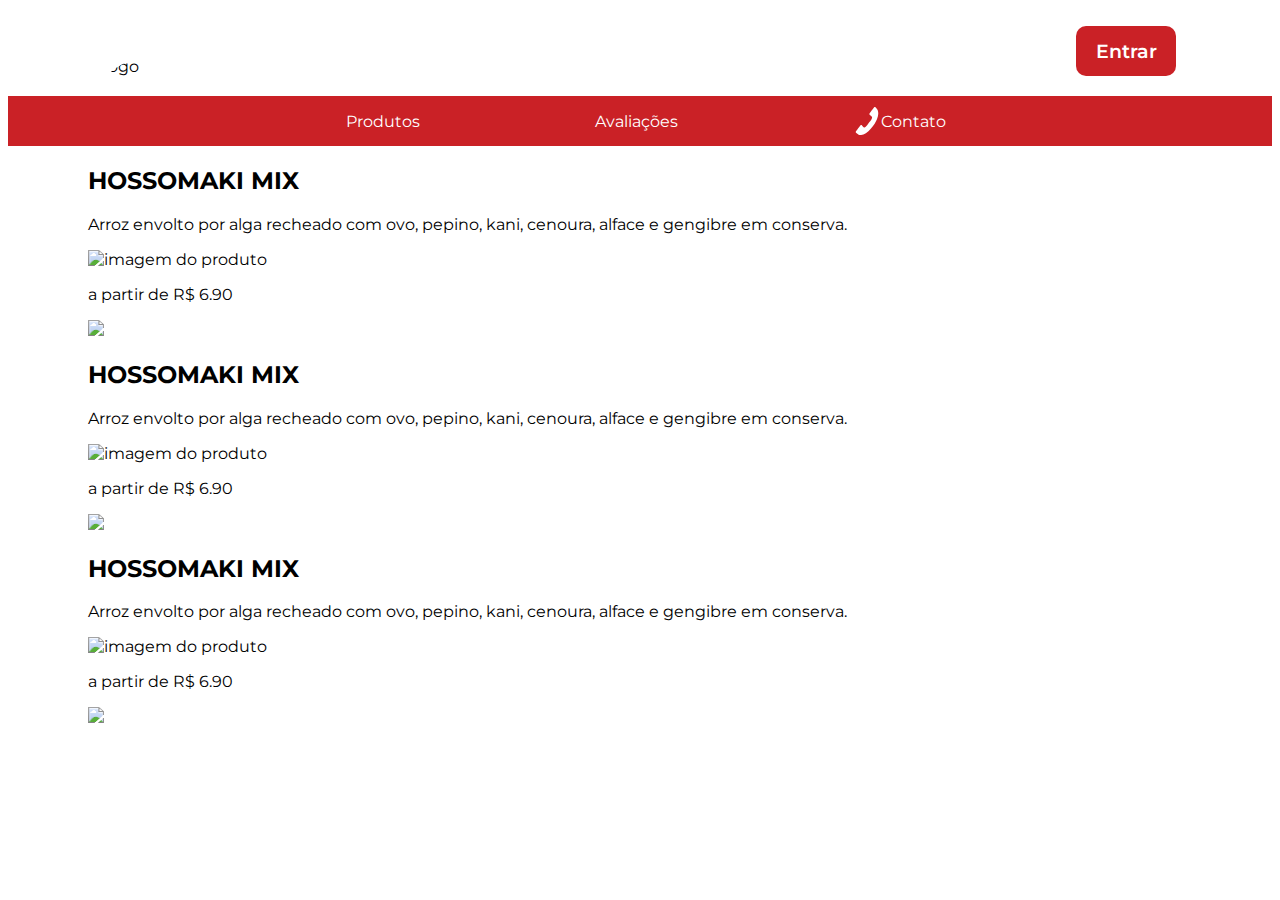
==== pages/index.html @ c4afa1e8 "Merge pull request #2 from Delivery-Brenda-Gabriel/cabecalho" ====
<!DOCTYPE html>
<html lang="en">
  <head>
    <meta charset="UTF-8" />
    <meta http-equiv="X-UA-Compatible" content="IE=edge" />
    <meta name="viewport" content="width=device-width, initial-scale=1.0" />

    <link rel="icon" type="image/png" sizes="32x32" href="../assets/img/sushi-icon.png" />
    <link rel="stylesheet" href="../assets/css/reset.css" />
    <link rel="stylesheet" href="../assets/css/style.css" />
    <link rel="stylesheet" href="../assets/css/produtos.css" />
    <link rel="stylesheet" href="../assets/css/header.css" />

    <title>Sushi</title>
  </head>

  <body>
    <header class="faixa">
      <img class="img-logo" src="../assets/img/logo.jpg" alt="logo" />
      <nav class="menu">
        <a href="#"><img src="../assets/img/svg/garfo-e-faca.svg" alt="" />Produtos</a>
        <a href="#"><img src="../assets/img/svg/estrela.svg" alt="" />Avaliações</a>
        <a href="#"><img src="../assets/img/svg/telefone.svg" alt="" />Contato</a>
      </nav>
      <a class="botao-entrar" href="../pages/login.html">Entrar</a>
    </header>

    <main>
      <!-- <div>
        <input type="text" name="pesquisa" />
        <label for="pesquisa">Quer pedir o que?</label>
      </div>

      <h2>Produtos</h2> -->

      <section class="produtos">
        <div class="card-produto">
          <div class="separaTextoDaImg">
            <div class="texto-produto">
              <h2 class="titulo-produto">HOSSOMAKI MIX</h2>
              <p class="descricao-produto">Arroz envolto por alga recheado com ovo, pepino, kani, cenoura, alface e gengibre em conserva.</p>
            </div>
            <img class="img-produto" src="../assets/img/HOSSOMAKI MIX.webp" alt="imagem do produto" />
          </div>

          <div class="div-preco">
            <p class="texto-preco">a partir de <span class="preco-produto">R$ 6.90</span></p>
            <div class="btn-adiciona-produto">
              <img class="svg-adiciona" src="../assets/img/svg/+.svg" />
            </div>
          </div>
        </div>

        <div class="card-produto">
          <div class="separaTextoDaImg">
            <div class="texto-produto">
              <h2 class="titulo-produto">HOSSOMAKI MIX</h2>
              <p class="descricao-produto">Arroz envolto por alga recheado com ovo, pepino, kani, cenoura, alface e gengibre em conserva.</p>
            </div>
            <img class="img-produto" src="../assets/img/HOSSOMAKI MIX.webp" alt="imagem do produto" />
          </div>

          <div class="div-preco">
            <p class="texto-preco">a partir de <span class="preco-produto">R$ 6.90</span></p>
            <div class="btn-adiciona-produto">
              <img class="svg-adiciona" src="../assets/img/svg/+.svg" />
            </div>
          </div>
        </div>

        <div class="card-produto">
          <div class="separaTextoDaImg">
            <div class="texto-produto">
              <h2 class="titulo-produto">HOSSOMAKI MIX</h2>
              <p class="descricao-produto">Arroz envolto por alga recheado com ovo, pepino, kani, cenoura, alface e gengibre em conserva.</p>
            </div>
            <img class="img-produto" src="../assets/img/HOSSOMAKI MIX.webp" alt="imagem do produto" />
          </div>

          <div class="div-preco">
            <p class="texto-preco">a partir de <span class="preco-produto">R$ 6.90</span></p>
            <div class="btn-adiciona-produto">
              <img class="svg-adiciona" src="../assets/img/svg/+.svg" />
            </div>
          </div>
        </div>
      </section>
    </main>
  </body>
</html>
---- assets/css/style.css ----
@import url('https://fonts.googleapis.com/css2?family=Montserrat:wght@400;500;600;700;800;900&display=swap');

:root {
  --preto: hsl(0, 0%, 0%);
  --cinza-escuro: hsl(0, 0%, 12%);
  --cinza: hsl(60, 0%, 40%);
  --cinza-claro: hsl(120, 1%, 67%);
  --vermelho: hsl(358, 72%, 46%);
  --vermelho-escuro: hsl(359, 85%, 31%);
  --branco: rgb(255, 255, 255);
}

html {
  width: 100vw;
  height: 100vh;

  background: url("../img/bg.png");
  background-repeat: no-repeat;
  background-size: cover;

  font-family: 'Montserrat', sans-serif;
}

main {
  margin: 0 5em 0 5em;
}
---- assets/css/header.css ----
header {
  display: flex;
  justify-content: space-between;

  max-width: 100vw;
  height: 128px;

  margin-top: 6em;

  /* border: 1px solid greenyellow; */
}

.faixa {
  display: flex;
  align-self: center;
  justify-content: space-between;

  width: 100%;
  height: 50px;
  background-color: var(--vermelho);
}

a {
  display: flex;
  align-items: center;

  text-decoration: none;
  color: var(--branco);

  cursor: pointer;
}

.img-logo {
  align-self: center;
  width: 128px;
  height: 128px;
  border-radius: 999px;

  margin-left: 5em;
}

.botao-entrar {
  display: flex;
  justify-content: center;

  font-weight: 600;
  font-size: 1.2em;

  height: 50px;
  width: 100px;

  border-radius: 10px;
  background-color: var(--vermelho);

  margin-right: 5em;

  transform: translateY(-70px);
}

.menu {
  display: flex;
  justify-content: space-between;
  align-self: center;

  width: 600px;
  height: 50px;

  background-color: var(--vermelho);
}
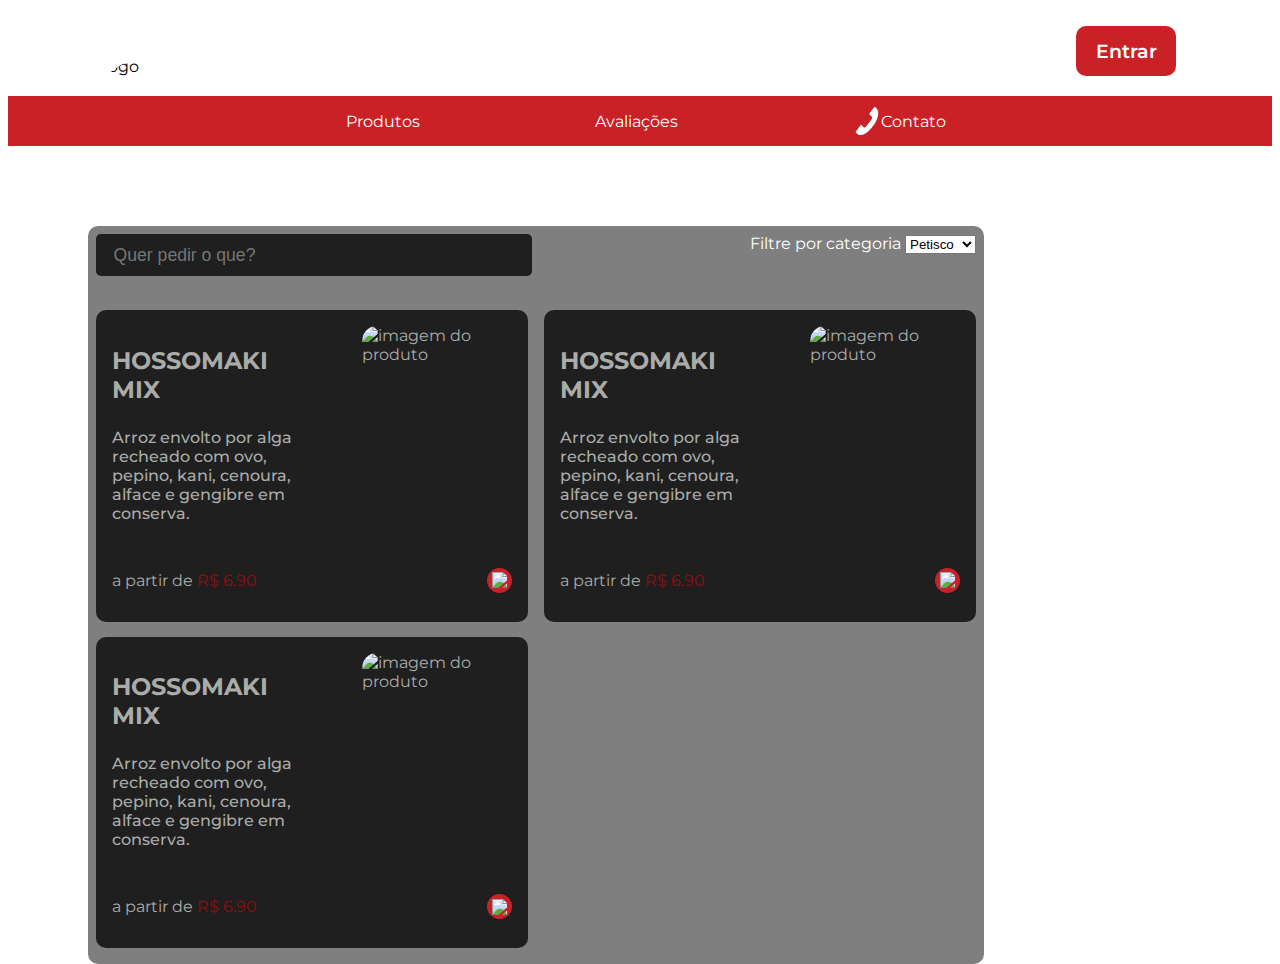
==== commit af9bb1dc: "Merge pull request #5 from Delivery-Brenda-Gabriel/main" ====
--- a/pages/index.html
+++ b/pages/index.html
@@ -10,6 +10,7 @@
     <link rel="stylesheet" href="../assets/css/style.css" />
     <link rel="stylesheet" href="../assets/css/produtos.css" />
     <link rel="stylesheet" href="../assets/css/header.css" />
+    <link rel="stylesheet" href="../assets/css/filtro.css" />
 
     <title>Sushi</title>
   </head>
@@ -26,12 +27,21 @@
     </header>
 
     <main>
-      <!-- <div>
-        <input type="text" name="pesquisa" />
-        <label for="pesquisa">Quer pedir o que?</label>
+      <div class="filtro">
+        <div class="filtro-nome">
+          <input type="text" name="pesquisa" placeholder="Quer pedir o que?"/>
+          <label for="pesquisa"></label>
+        </div>
+
+        <div class="categoria">
+          <label for="categoria">Filtre por categoria</label>
+          <select name="cars" id="cars">
+            <option value="petisco">Petisco</option>
+            <option value="pratos">Pratos</option>
+            <option value="bebidas">Bebidas</option>
+          </select>
+        </div>
       </div>
-
-      <h2>Produtos</h2> -->
 
       <section class="produtos">
         <div class="card-produto">
--- a/assets/css/style.css
+++ b/assets/css/style.css
@@ -2,6 +2,7 @@
 
 :root {
   --preto: hsl(0, 0%, 0%);
+  --preto-translucido: hsla(0, 0%, 0%, 0.5);
   --cinza-escuro: hsl(0, 0%, 12%);
   --cinza: hsl(60, 0%, 40%);
   --cinza-claro: hsl(120, 1%, 67%);
--- a/assets/css/produtos.css
+++ b/assets/css/produtos.css
@@ -0,0 +1,87 @@
+.produtos {
+  display: flex;
+  justify-content: space-between;
+  gap: 15px;
+  flex-wrap: wrap;
+
+  width: 880px;
+
+  padding: .5em;
+  padding-bottom: 1em;
+
+  background-color: var(--preto-translucido);
+
+  border-bottom-left-radius: 10px;
+  border-bottom-right-radius: 10px;
+}
+
+.card-produto {
+  background-color: var(--cinza-escuro);
+  border-radius: 10px;
+
+  color: var(--cinza-claro);
+
+  width: 400px;
+
+  padding: 1em;
+}
+
+.separaTextoDaImg {
+  display: flex;
+  justify-content: space-between;
+}
+
+.texto-produto {
+  width: 50%;
+}
+
+.titulo-produto {
+  margin-bottom: 1em;
+  font-weight: 700;
+}
+
+.descricao-produto{
+  font-weight: 500;
+}
+
+.div-preco {
+  display: flex;
+  justify-content: space-between;
+}
+
+.img-produto{
+  width: 150px;
+  border-radius: 15px;
+}
+
+.div-preco {
+  display: flex;
+  align-items: center;
+  margin-top: 1em;
+}
+
+.preco-produto {
+  color: var(--vermelho-escuro);
+}
+
+.btn-adiciona-produto{
+  display: flex;
+  align-items: center;
+  justify-content: center;
+
+  width: 25px;
+  height: 25px;
+
+  border: none;
+  border-radius: 999px;
+
+  background-color: var(--vermelho);
+
+  cursor: pointer;
+}
+
+.svg-adiciona{
+  width: 15px;
+}
+
+
--- a/assets/css/filtro.css
+++ b/assets/css/filtro.css
@@ -0,0 +1,45 @@
+.filtro {
+  display: flex;
+  flex-direction: row;
+  justify-content: space-between;
+
+  color:var(--branco);
+
+  width: 880px;
+
+  margin-top: 5em;
+
+  padding: .5em;
+
+  background-color: var(--preto-translucido);
+
+  border-top-left-radius: 10px;
+  border-top-right-radius: 10px;
+
+  /* border: 1px solid blueviolet; */
+  
+}
+
+.filtro-nome input {
+  width: 416px;
+  height: 40px;
+
+  font-size: 1.1em;
+
+  background-color: var(--cinza-escuro);
+
+  border: none;
+
+  border-radius: 5px;
+
+  color: var(--cinza-claro);
+
+  box-shadow: 0 0 0 0;
+  outline: 0;
+
+  padding-inline-start: 1em;
+
+  margin-bottom: 1em;
+
+  /* border: 1px solid blue; */
+}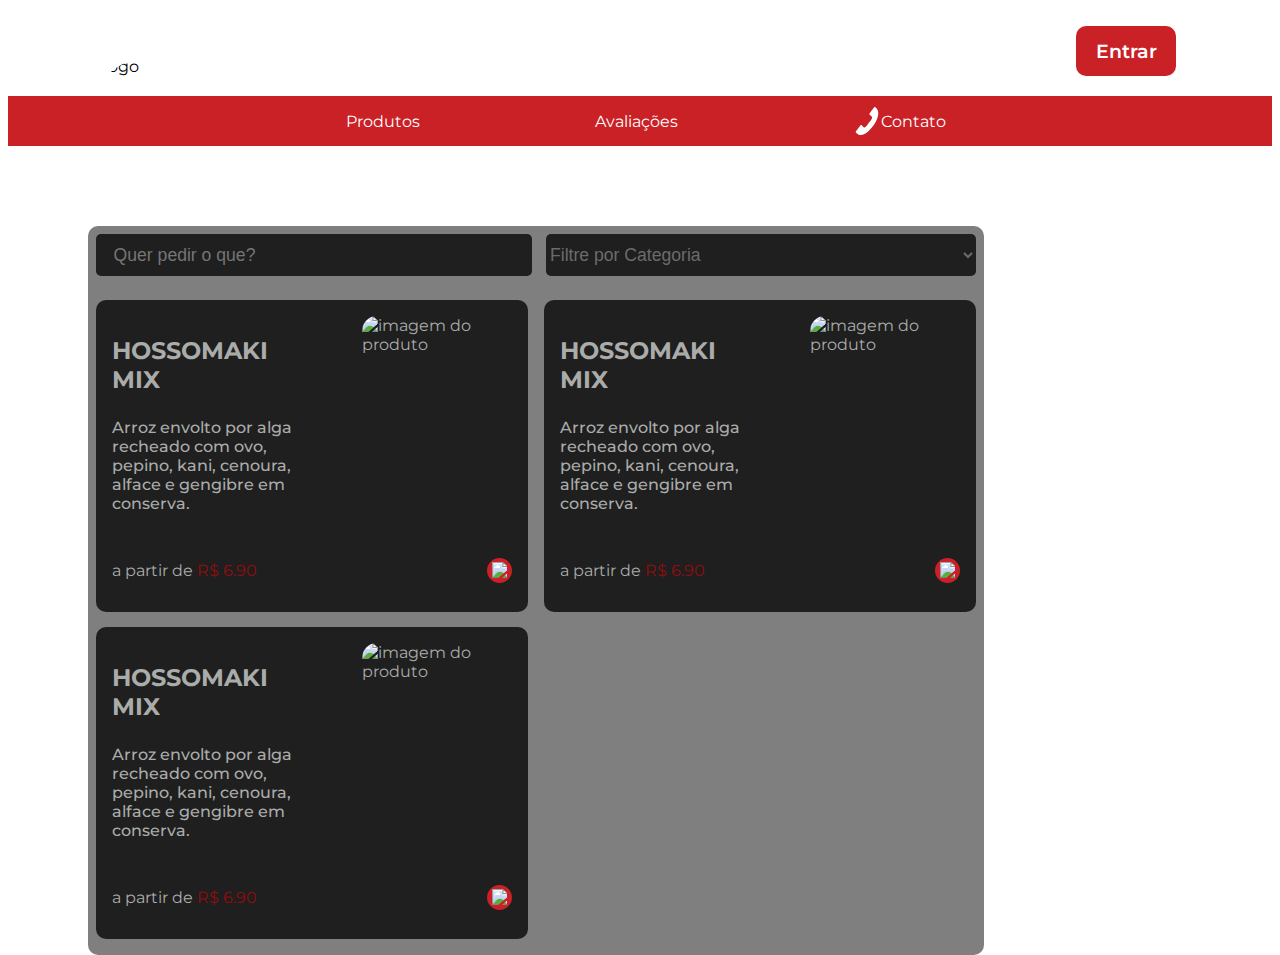
==== commit ff17c428: "Merge pull request #13 from Delivery-Brenda-Gabriel/index" ====
--- a/pages/index.html
+++ b/pages/index.html
@@ -29,13 +29,13 @@
     <main>
       <div class="filtro">
         <div class="filtro-nome">
-          <input type="text" name="pesquisa" placeholder="Quer pedir o que?"/>
+          <input type="text" name="pesquisa" placeholder="Quer pedir o que?" />
           <label for="pesquisa"></label>
         </div>
 
         <div class="categoria">
-          <label for="categoria">Filtre por categoria</label>
           <select name="cars" id="cars">
+            <option value="">Filtre por Categoria</option>
             <option value="petisco">Petisco</option>
             <option value="pratos">Pratos</option>
             <option value="bebidas">Bebidas</option>
@@ -44,6 +44,7 @@
       </div>
 
       <section class="produtos">
+
         <div class="card-produto">
           <div class="separaTextoDaImg">
             <div class="texto-produto">
--- a/assets/css/style.css
+++ b/assets/css/style.css
@@ -6,6 +6,7 @@
   --cinza-escuro: hsl(0, 0%, 12%);
   --cinza: hsl(60, 0%, 40%);
   --cinza-claro: hsl(120, 1%, 67%);
+  --cinza-muito-claro: hsl(150, 1%, 42%);
   --vermelho: hsl(358, 72%, 46%);
   --vermelho-escuro: hsl(359, 85%, 31%);
   --branco: rgb(255, 255, 255);
--- a/assets/css/filtro.css
+++ b/assets/css/filtro.css
@@ -8,16 +8,13 @@
   width: 880px;
 
   margin-top: 5em;
-
-  padding: .5em;
-
+  
+  padding: .5em .5em 1em .5em;
+  
   background-color: var(--preto-translucido);
 
   border-top-left-radius: 10px;
-  border-top-right-radius: 10px;
-
-  /* border: 1px solid blueviolet; */
-  
+  border-top-right-radius: 10px;  
 }
 
 .filtro-nome input {
@@ -38,8 +35,18 @@
   outline: 0;
 
   padding-inline-start: 1em;
+}
 
-  margin-bottom: 1em;
+select {
+  border: none;
+  background-color: var(--cinza-escuro);
 
-  /* border: 1px solid blue; */
+  font-size: 1.1em;
+
+  color: var(--cinza-muito-claro);
+
+  width: 430px;
+  height: 42px;
+
+  border-radius: 5px;
 }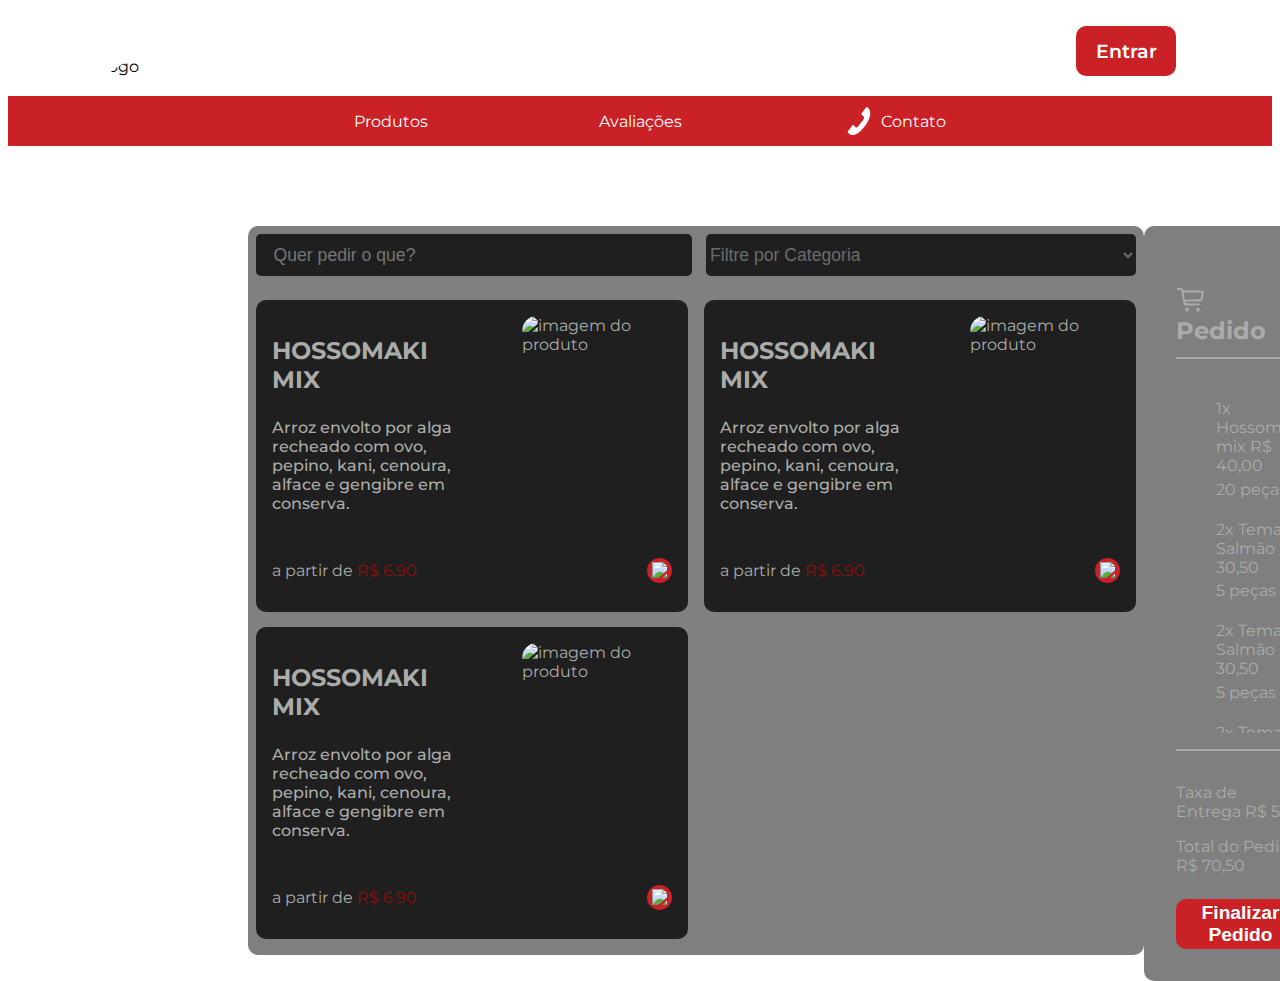
==== commit 1d0f1722: "Merge pull request #15 from Delivery-Brenda-Gabriel/carrinho" ====
--- a/pages/index.html
+++ b/pages/index.html
@@ -8,9 +8,8 @@
     <link rel="icon" type="image/png" sizes="32x32" href="../assets/img/sushi-icon.png" />
     <link rel="stylesheet" href="../assets/css/reset.css" />
     <link rel="stylesheet" href="../assets/css/style.css" />
-    <link rel="stylesheet" href="../assets/css/produtos.css" />
-    <link rel="stylesheet" href="../assets/css/header.css" />
-    <link rel="stylesheet" href="../assets/css/filtro.css" />
+    <link rel="stylesheet" href="../assets/css/index.css" />
+    <link rel="stylesheet" href="../assets/css/carrinho.css" />
 
     <title>Sushi</title>
   </head>
@@ -27,75 +26,103 @@
     </header>
 
     <main>
-      <div class="filtro">
-        <div class="filtro-nome">
-          <input type="text" name="pesquisa" placeholder="Quer pedir o que?" />
-          <label for="pesquisa"></label>
-        </div>
-
-        <div class="categoria">
-          <select name="cars" id="cars">
-            <option value="">Filtre por Categoria</option>
-            <option value="petisco">Petisco</option>
-            <option value="pratos">Pratos</option>
-            <option value="bebidas">Bebidas</option>
-          </select>
-        </div>
-      </div>
-
-      <section class="produtos">
-
-        <div class="card-produto">
-          <div class="separaTextoDaImg">
-            <div class="texto-produto">
-              <h2 class="titulo-produto">HOSSOMAKI MIX</h2>
-              <p class="descricao-produto">Arroz envolto por alga recheado com ovo, pepino, kani, cenoura, alface e gengibre em conserva.</p>
-            </div>
-            <img class="img-produto" src="../assets/img/HOSSOMAKI MIX.webp" alt="imagem do produto" />
+      <div>
+        <div class="filtro">
+          <div class="filtro-nome">
+            <input type="text" name="pesquisa" placeholder="Quer pedir o que?" />
+            <label for="pesquisa"></label>
           </div>
 
-          <div class="div-preco">
-            <p class="texto-preco">a partir de <span class="preco-produto">R$ 6.90</span></p>
-            <div class="btn-adiciona-produto">
-              <img class="svg-adiciona" src="../assets/img/svg/+.svg" />
-            </div>
+          <div class="categoria">
+            <select name="cars" id="cars">
+              <option value="">Filtre por Categoria</option>
+              <option value="petisco">Petisco</option>
+              <option value="pratos">Pratos</option>
+              <option value="bebidas">Bebidas</option>
+            </select>
           </div>
         </div>
 
-        <div class="card-produto">
-          <div class="separaTextoDaImg">
-            <div class="texto-produto">
-              <h2 class="titulo-produto">HOSSOMAKI MIX</h2>
-              <p class="descricao-produto">Arroz envolto por alga recheado com ovo, pepino, kani, cenoura, alface e gengibre em conserva.</p>
+        <section class="produtos">
+          <div class="card-produto">
+            <div class="separaTextoDaImg">
+              <div class="texto-produto">
+                <h2 class="titulo-produto">HOSSOMAKI MIX</h2>
+                <p class="descricao-produto">Arroz envolto por alga recheado com ovo, pepino, kani, cenoura, alface e gengibre em conserva.</p>
+              </div>
+              <img class="img-produto" src="../assets/img/HOSSOMAKI MIX.webp" alt="imagem do produto" />
             </div>
-            <img class="img-produto" src="../assets/img/HOSSOMAKI MIX.webp" alt="imagem do produto" />
+
+            <div class="div-preco">
+              <p class="texto-preco">a partir de <span class="preco-produto">R$ 6.90</span></p>
+              <div class="btn-adiciona-produto">
+                <img class="svg-adiciona" src="../assets/img/svg/+.svg" />
+              </div>
+            </div>
           </div>
 
-          <div class="div-preco">
-            <p class="texto-preco">a partir de <span class="preco-produto">R$ 6.90</span></p>
-            <div class="btn-adiciona-produto">
-              <img class="svg-adiciona" src="../assets/img/svg/+.svg" />
+          <div class="card-produto">
+            <div class="separaTextoDaImg">
+              <div class="texto-produto">
+                <h2 class="titulo-produto">HOSSOMAKI MIX</h2>
+                <p class="descricao-produto">Arroz envolto por alga recheado com ovo, pepino, kani, cenoura, alface e gengibre em conserva.</p>
+              </div>
+              <img class="img-produto" src="../assets/img/HOSSOMAKI MIX.webp" alt="imagem do produto" />
+            </div>
+
+            <div class="div-preco">
+              <p class="texto-preco">a partir de <span class="preco-produto">R$ 6.90</span></p>
+              <div class="btn-adiciona-produto">
+                <img class="svg-adiciona" src="../assets/img/svg/+.svg" />
+              </div>
             </div>
           </div>
+
+          <div class="card-produto">
+            <div class="separaTextoDaImg">
+              <div class="texto-produto">
+                <h2 class="titulo-produto">HOSSOMAKI MIX</h2>
+                <p class="descricao-produto">Arroz envolto por alga recheado com ovo, pepino, kani, cenoura, alface e gengibre em conserva.</p>
+              </div>
+              <img class="img-produto" src="../assets/img/HOSSOMAKI MIX.webp" alt="imagem do produto" />
+            </div>
+
+            <div class="div-preco">
+              <p class="texto-preco">a partir de <span class="preco-produto">R$ 6.90</span></p>
+              <div class="btn-adiciona-produto">
+                <img class="svg-adiciona" src="../assets/img/svg/+.svg" />
+              </div>
+            </div>
+          </div>
+        </section>
+      </div>
+
+      <div class="carrinho">
+        <h2>Pedido</h2>
+
+        <div class="box">
+          <ul class="itens">
+            <li>1x Hossomaki mix R$ 40,00 <span>20 peças </span></li>
+            <li>2x Temaki Salmão R$ 30,50 <span> 5 peças </span></li>
+            <li>2x Temaki Salmão R$ 30,50 <span> 5 peças </span></li>
+            <li>2x Temaki Salmão R$ 30,50 <span> 5 peças </span></li>
+            <li>2x Temaki Salmão R$ 30,50 <span> 5 peças </span></li>
+            <li>2x Temaki Salmão R$ 30,50 <span> 5 peças </span></li>
+            <li>2x Temaki Salmão R$ 30,50 <span> 5 peças </span></li>
+            <li>2x Temaki Salmão R$ 30,50 <span> 5 peças </span></li>
+            <li>2x Temaki Salmão R$ 30,50 <span> 5 peças </span></li>
+            <li>2x Temaki Salmão R$ 30,50 <span> 5 peças </span></li>
+            <li>2x Temaki Salmão R$ 30,50 <span> 5 peças </span></li>
+          </ul>
         </div>
 
-        <div class="card-produto">
-          <div class="separaTextoDaImg">
-            <div class="texto-produto">
-              <h2 class="titulo-produto">HOSSOMAKI MIX</h2>
-              <p class="descricao-produto">Arroz envolto por alga recheado com ovo, pepino, kani, cenoura, alface e gengibre em conserva.</p>
-            </div>
-            <img class="img-produto" src="../assets/img/HOSSOMAKI MIX.webp" alt="imagem do produto" />
-          </div>
+        <div class="info">
+          <p>Taxa de Entrega <span>R$ 5,00</span></p>
+          <p>Total do Pedido <span>R$ 70,50</span></p>
+        </div>
 
-          <div class="div-preco">
-            <p class="texto-preco">a partir de <span class="preco-produto">R$ 6.90</span></p>
-            <div class="btn-adiciona-produto">
-              <img class="svg-adiciona" src="../assets/img/svg/+.svg" />
-            </div>
-          </div>
-        </div>
-      </section>
+        <button class="btnFinalizarPedido">Finalizar Pedido</button>
+      </div>
     </main>
   </body>
 </html>
--- a/assets/css/index.css
+++ b/assets/css/index.css
@@ -0,0 +1,10 @@
+/* @import url("../css/carrinho.css"); */
+@import url("../css/filtro.css");
+@import url("../css/header.css");
+@import url("../css/produtos.css");
+
+main {
+  display: flex;
+  justify-content: space-between;
+}
+
--- a/assets/css/carrinho.css
+++ b/assets/css/carrinho.css
@@ -0,0 +1,96 @@
+main {
+  margin-right: 15em;
+  margin-left: 15em;
+}
+
+.carrinho {
+  display: flex;
+  flex-direction: column;
+  justify-content: space-between;
+
+  color: var(--cinza-claro);
+
+  background-color: var(--preto-translucido);
+  border-radius: 10px;
+
+  padding: 2em 2em;
+
+  margin-top: 5em;
+
+  width: 400px;
+
+  /* border: 1px solid red; */
+}
+
+.carrinho h2 {
+  border-bottom: 2px solid var(--cinza-claro);
+  padding-bottom: .5em;
+  margin-bottom: 1em;
+
+  font-size: 1.5em;
+}
+
+.carrinho h2::before {
+  content: "";
+  display: inline-block;
+  background-image: url("../img/svg/carrinho.svg");
+  background-size: cover;
+  width: 32px;
+  height: 32px;
+
+  margin-right: 1em;
+
+  transform: translateY(5px)
+
+  /* border: 1px solid blue; */
+}
+
+.box {
+  max-height: 350px;
+  overflow-y: scroll;
+}
+
+.itens li {
+  display: flex;
+  flex-direction: column;
+
+  max-width: 300px;
+  
+  margin-bottom: 1.3em;
+}
+
+.itens li > span {
+  margin-top: .3em;
+}
+
+.info {
+  border-top: 2px solid var(--cinza-claro);
+  padding-top: 1em;
+  margin-top: 1em;
+
+  margin-bottom: 1em;
+}
+
+.info p {
+  margin-bottom: .5em;
+}
+
+.btnFinalizarPedido {
+  display: flex;
+  justify-content: center;
+  align-items: center;
+
+  color: var(--branco);
+
+  font-weight: 600;
+  font-size: 1.2em;
+
+  height: 50px;
+  width: 100%;
+
+  border: none;
+  border-radius: 10px;
+  background-color: var(--vermelho);
+
+  cursor: pointer;
+}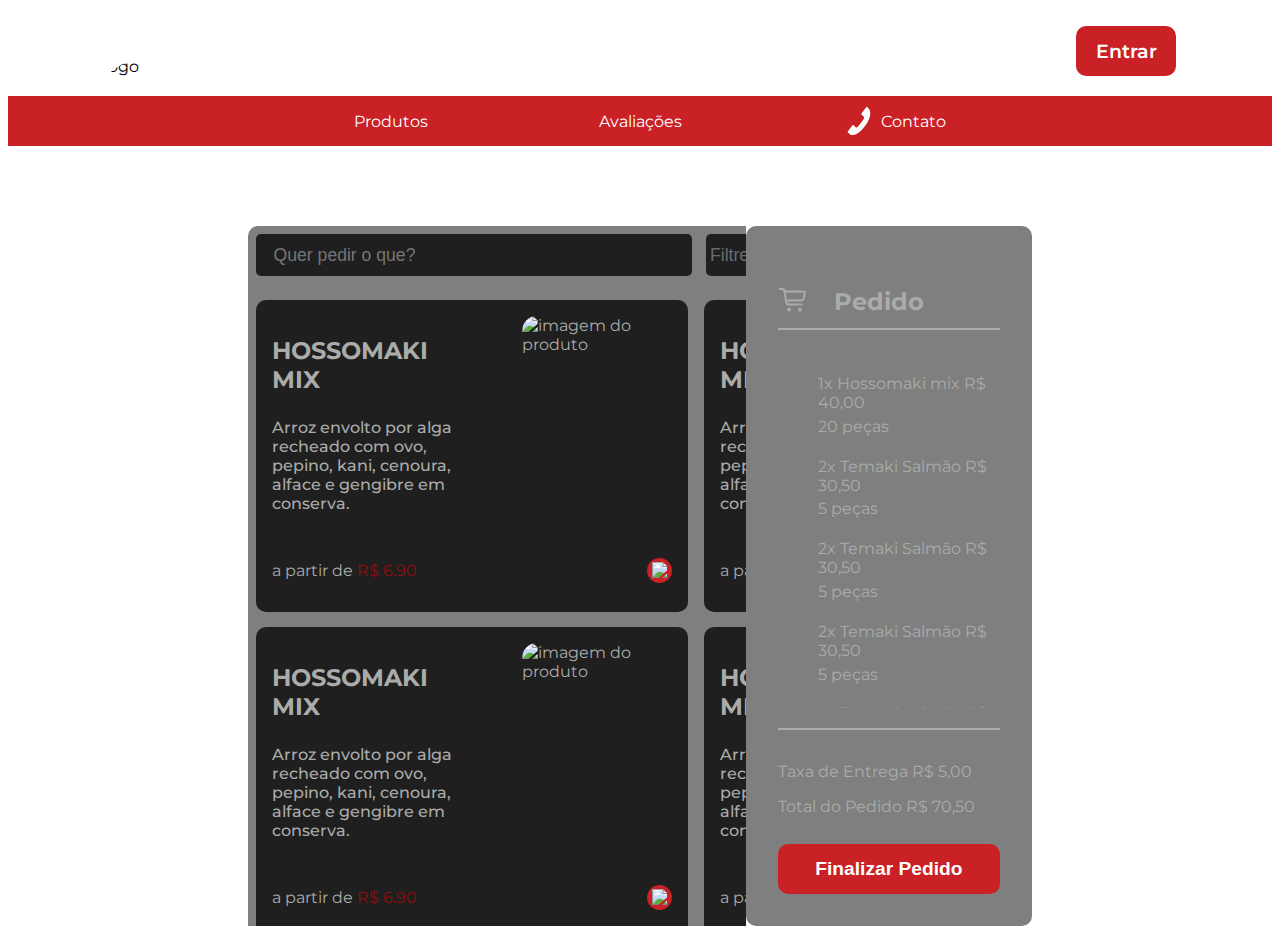
==== commit 04455e6c: "..." ====
--- a/pages/index.html
+++ b/pages/index.html
@@ -9,7 +9,6 @@
     <link rel="stylesheet" href="../assets/css/reset.css" />
     <link rel="stylesheet" href="../assets/css/style.css" />
     <link rel="stylesheet" href="../assets/css/index.css" />
-    <link rel="stylesheet" href="../assets/css/carrinho.css" />
 
     <title>Sushi</title>
   </head>
@@ -26,7 +25,8 @@
     </header>
 
     <main>
-      <div>
+
+      <div class="scroll">
         <div class="filtro">
           <div class="filtro-nome">
             <input type="text" name="pesquisa" placeholder="Quer pedir o que?" />
@@ -94,6 +94,160 @@
               </div>
             </div>
           </div>
+
+          <div class="card-produto">
+            <div class="separaTextoDaImg">
+              <div class="texto-produto">
+                <h2 class="titulo-produto">HOSSOMAKI MIX</h2>
+                <p class="descricao-produto">Arroz envolto por alga recheado com ovo, pepino, kani, cenoura, alface e gengibre em conserva.</p>
+              </div>
+              <img class="img-produto" src="../assets/img/HOSSOMAKI MIX.webp" alt="imagem do produto" />
+            </div>
+
+            <div class="div-preco">
+              <p class="texto-preco">a partir de <span class="preco-produto">R$ 6.90</span></p>
+              <div class="btn-adiciona-produto">
+                <img class="svg-adiciona" src="../assets/img/svg/+.svg" />
+              </div>
+            </div>
+          </div>
+
+          <div class="card-produto">
+            <div class="separaTextoDaImg">
+              <div class="texto-produto">
+                <h2 class="titulo-produto">HOSSOMAKI MIX</h2>
+                <p class="descricao-produto">Arroz envolto por alga recheado com ovo, pepino, kani, cenoura, alface e gengibre em conserva.</p>
+              </div>
+              <img class="img-produto" src="../assets/img/HOSSOMAKI MIX.webp" alt="imagem do produto" />
+            </div>
+
+            <div class="div-preco">
+              <p class="texto-preco">a partir de <span class="preco-produto">R$ 6.90</span></p>
+              <div class="btn-adiciona-produto">
+                <img class="svg-adiciona" src="../assets/img/svg/+.svg" />
+              </div>
+            </div>
+          </div>
+
+          <div class="card-produto">
+            <div class="separaTextoDaImg">
+              <div class="texto-produto">
+                <h2 class="titulo-produto">HOSSOMAKI MIX</h2>
+                <p class="descricao-produto">Arroz envolto por alga recheado com ovo, pepino, kani, cenoura, alface e gengibre em conserva.</p>
+              </div>
+              <img class="img-produto" src="../assets/img/HOSSOMAKI MIX.webp" alt="imagem do produto" />
+            </div>
+
+            <div class="div-preco">
+              <p class="texto-preco">a partir de <span class="preco-produto">R$ 6.90</span></p>
+              <div class="btn-adiciona-produto">
+                <img class="svg-adiciona" src="../assets/img/svg/+.svg" />
+              </div>
+            </div>
+          </div>
+
+          <div class="card-produto">
+            <div class="separaTextoDaImg">
+              <div class="texto-produto">
+                <h2 class="titulo-produto">HOSSOMAKI MIX</h2>
+                <p class="descricao-produto">Arroz envolto por alga recheado com ovo, pepino, kani, cenoura, alface e gengibre em conserva.</p>
+              </div>
+              <img class="img-produto" src="../assets/img/HOSSOMAKI MIX.webp" alt="imagem do produto" />
+            </div>
+
+            <div class="div-preco">
+              <p class="texto-preco">a partir de <span class="preco-produto">R$ 6.90</span></p>
+              <div class="btn-adiciona-produto">
+                <img class="svg-adiciona" src="../assets/img/svg/+.svg" />
+              </div>
+            </div>
+          </div>
+
+          <div class="card-produto">
+            <div class="separaTextoDaImg">
+              <div class="texto-produto">
+                <h2 class="titulo-produto">HOSSOMAKI MIX</h2>
+                <p class="descricao-produto">Arroz envolto por alga recheado com ovo, pepino, kani, cenoura, alface e gengibre em conserva.</p>
+              </div>
+              <img class="img-produto" src="../assets/img/HOSSOMAKI MIX.webp" alt="imagem do produto" />
+            </div>
+
+            <div class="div-preco">
+              <p class="texto-preco">a partir de <span class="preco-produto">R$ 6.90</span></p>
+              <div class="btn-adiciona-produto">
+                <img class="svg-adiciona" src="../assets/img/svg/+.svg" />
+              </div>
+            </div>
+          </div>
+
+          <div class="card-produto">
+            <div class="separaTextoDaImg">
+              <div class="texto-produto">
+                <h2 class="titulo-produto">HOSSOMAKI MIX</h2>
+                <p class="descricao-produto">Arroz envolto por alga recheado com ovo, pepino, kani, cenoura, alface e gengibre em conserva.</p>
+              </div>
+              <img class="img-produto" src="../assets/img/HOSSOMAKI MIX.webp" alt="imagem do produto" />
+            </div>
+
+            <div class="div-preco">
+              <p class="texto-preco">a partir de <span class="preco-produto">R$ 6.90</span></p>
+              <div class="btn-adiciona-produto">
+                <img class="svg-adiciona" src="../assets/img/svg/+.svg" />
+              </div>
+            </div>
+          </div>
+
+          <div class="card-produto">
+            <div class="separaTextoDaImg">
+              <div class="texto-produto">
+                <h2 class="titulo-produto">HOSSOMAKI MIX</h2>
+                <p class="descricao-produto">Arroz envolto por alga recheado com ovo, pepino, kani, cenoura, alface e gengibre em conserva.</p>
+              </div>
+              <img class="img-produto" src="../assets/img/HOSSOMAKI MIX.webp" alt="imagem do produto" />
+            </div>
+
+            <div class="div-preco">
+              <p class="texto-preco">a partir de <span class="preco-produto">R$ 6.90</span></p>
+              <div class="btn-adiciona-produto">
+                <img class="svg-adiciona" src="../assets/img/svg/+.svg" />
+              </div>
+            </div>
+          </div>
+
+          <div class="card-produto">
+            <div class="separaTextoDaImg">
+              <div class="texto-produto">
+                <h2 class="titulo-produto">HOSSOMAKI MIX</h2>
+                <p class="descricao-produto">Arroz envolto por alga recheado com ovo, pepino, kani, cenoura, alface e gengibre em conserva.</p>
+              </div>
+              <img class="img-produto" src="../assets/img/HOSSOMAKI MIX.webp" alt="imagem do produto" />
+            </div>
+
+            <div class="div-preco">
+              <p class="texto-preco">a partir de <span class="preco-produto">R$ 6.90</span></p>
+              <div class="btn-adiciona-produto">
+                <img class="svg-adiciona" src="../assets/img/svg/+.svg" />
+              </div>
+            </div>
+          </div>
+
+          <div class="card-produto">
+            <div class="separaTextoDaImg">
+              <div class="texto-produto">
+                <h2 class="titulo-produto">HOSSOMAKI MIX</h2>
+                <p class="descricao-produto">Arroz envolto por alga recheado com ovo, pepino, kani, cenoura, alface e gengibre em conserva.</p>
+              </div>
+              <img class="img-produto" src="../assets/img/HOSSOMAKI MIX.webp" alt="imagem do produto" />
+            </div>
+
+            <div class="div-preco">
+              <p class="texto-preco">a partir de <span class="preco-produto">R$ 6.90</span></p>
+              <div class="btn-adiciona-produto">
+                <img class="svg-adiciona" src="../assets/img/svg/+.svg" />
+              </div>
+            </div>
+          </div>
+
         </section>
       </div>
 
@@ -123,6 +277,8 @@
 
         <button class="btnFinalizarPedido">Finalizar Pedido</button>
       </div>
+
     </main>
+    
   </body>
 </html>
--- a/assets/css/style.css
+++ b/assets/css/style.css
@@ -27,4 +27,21 @@
   margin: 0 5em 0 5em;
 }
 
+* {
+  scrollbar-width: thin;
+  scrollbar-color: var(--cinza-muito-claro) var(--cinza-escuro);
+}
 
+*::-webkit-scrollbar {
+  width: 5px;
+}
+
+*::-webkit-scrollbar-track {
+  background: var(--cinza-escuro);
+}
+
+*::-webkit-scrollbar-thumb {
+  background-color: var(--cinza-muito-claro);
+  border-radius: 20px;
+}
+
--- a/assets/css/index.css
+++ b/assets/css/index.css
@@ -1,4 +1,4 @@
-/* @import url("../css/carrinho.css"); */
+@import url("../css/carrinho.css");
 @import url("../css/filtro.css");
 @import url("../css/header.css");
 @import url("../css/produtos.css");
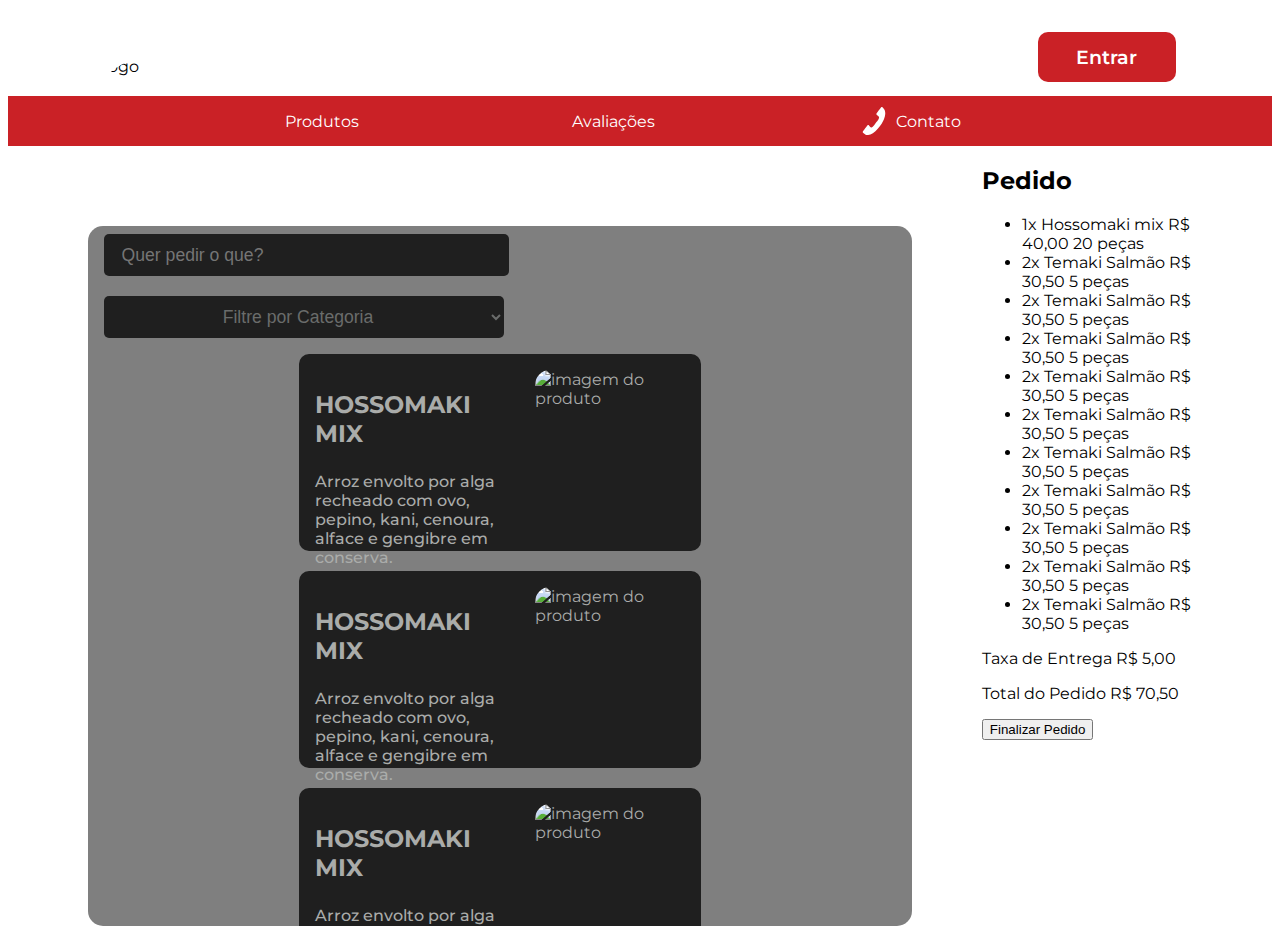
==== commit 63c70119: "Página-CadastroProd" ====
--- a/pages/index.html
+++ b/pages/index.html
@@ -1,6 +1,7 @@
 <!DOCTYPE html>
 <html lang="en">
-  <head>
+
+<head>
     <meta charset="UTF-8" />
     <meta http-equiv="X-UA-Compatible" content="IE=edge" />
     <meta name="viewport" content="width=device-width, initial-scale=1.0" />
@@ -11,274 +12,275 @@
     <link rel="stylesheet" href="../assets/css/index.css" />
 
     <title>Sushi</title>
-  </head>
-
-  <body>
+</head>
+
+<body>
     <header class="faixa">
-      <img class="img-logo" src="../assets/img/logo.jpg" alt="logo" />
-      <nav class="menu">
-        <a href="#"><img src="../assets/img/svg/garfo-e-faca.svg" alt="" />Produtos</a>
-        <a href="#"><img src="../assets/img/svg/estrela.svg" alt="" />Avaliações</a>
-        <a href="#"><img src="../assets/img/svg/telefone.svg" alt="" />Contato</a>
-      </nav>
-      <a class="botao-entrar" href="../pages/login.html">Entrar</a>
+        <img class="img-logo" src="../assets/img/logo.jpg" alt="logo" />
+        <nav class="menu">
+            <a href="#"><img src="../assets/img/svg/garfo-e-faca.svg" alt="" />Produtos</a>
+            <a href="#"><img src="../assets/img/svg/estrela.svg" alt="" />Avaliações</a>
+            <a href="#"><img src="../assets/img/svg/telefone.svg" alt="" />Contato</a>
+        </nav>
+        <a class="botao-entrar" href="../pages/login.html">Entrar</a>
     </header>
 
     <main>
 
-      <div class="scroll">
-        <div class="filtro">
-          <div class="filtro-nome">
-            <input type="text" name="pesquisa" placeholder="Quer pedir o que?" />
-            <label for="pesquisa"></label>
-          </div>
-
-          <div class="categoria">
-            <select name="cars" id="cars">
+        <div class="scroll">
+            <div class="filtro">
+                <div class="filtro-nome">
+                    <input type="text" name="pesquisa" placeholder="Quer pedir o que?" />
+                    <label for="pesquisa"></label>
+                </div>
+
+                <div class="categoria">
+                    <select name="cars" id="cars">
               <option value="">Filtre por Categoria</option>
               <option value="petisco">Petisco</option>
               <option value="pratos">Pratos</option>
               <option value="bebidas">Bebidas</option>
             </select>
-          </div>
+                </div>
+            </div>
+
+            <section class="produtos">
+                <div class="card-produto">
+                    <div class="separaTextoDaImg">
+                        <div class="texto-produto">
+                            <h2 class="titulo-produto">HOSSOMAKI MIX</h2>
+                            <p class="descricao-produto">Arroz envolto por alga recheado com ovo, pepino, kani, cenoura, alface e gengibre em conserva.</p>
+                        </div>
+                        <img class="img-produto" src="../assets/img/HOSSOMAKI MIX.webp" alt="imagem do produto" />
+                    </div>
+
+                    <div class="div-preco">
+                        <p class="texto-preco">a partir de <span class="preco-produto">R$ 6.90</span></p>
+                        <div class="btn-adiciona-produto">
+                            <img class="svg-adiciona" src="../assets/img/svg/+.svg" />
+                        </div>
+                    </div>
+                </div>
+
+                <div class="card-produto">
+                    <div class="separaTextoDaImg">
+                        <div class="texto-produto">
+                            <h2 class="titulo-produto">HOSSOMAKI MIX</h2>
+                            <p class="descricao-produto">Arroz envolto por alga recheado com ovo, pepino, kani, cenoura, alface e gengibre em conserva.</p>
+                        </div>
+                        <img class="img-produto" src="../assets/img/HOSSOMAKI MIX.webp" alt="imagem do produto" />
+                    </div>
+
+                    <div class="div-preco">
+                        <p class="texto-preco">a partir de <span class="preco-produto">R$ 6.90</span></p>
+                        <div class="btn-adiciona-produto">
+                            <img class="svg-adiciona" src="../assets/img/svg/+.svg" />
+                        </div>
+                    </div>
+                </div>
+
+                <div class="card-produto">
+                    <div class="separaTextoDaImg">
+                        <div class="texto-produto">
+                            <h2 class="titulo-produto">HOSSOMAKI MIX</h2>
+                            <p class="descricao-produto">Arroz envolto por alga recheado com ovo, pepino, kani, cenoura, alface e gengibre em conserva.</p>
+                        </div>
+                        <img class="img-produto" src="../assets/img/HOSSOMAKI MIX.webp" alt="imagem do produto" />
+                    </div>
+
+                    <div class="div-preco">
+                        <p class="texto-preco">a partir de <span class="preco-produto">R$ 6.90</span></p>
+                        <div class="btn-adiciona-produto">
+                            <img class="svg-adiciona" src="../assets/img/svg/+.svg" />
+                        </div>
+                    </div>
+                </div>
+
+                <div class="card-produto">
+                    <div class="separaTextoDaImg">
+                        <div class="texto-produto">
+                            <h2 class="titulo-produto">HOSSOMAKI MIX</h2>
+                            <p class="descricao-produto">Arroz envolto por alga recheado com ovo, pepino, kani, cenoura, alface e gengibre em conserva.</p>
+                        </div>
+                        <img class="img-produto" src="../assets/img/HOSSOMAKI MIX.webp" alt="imagem do produto" />
+                    </div>
+
+                    <div class="div-preco">
+                        <p class="texto-preco">a partir de <span class="preco-produto">R$ 6.90</span></p>
+                        <div class="btn-adiciona-produto">
+                            <img class="svg-adiciona" src="../assets/img/svg/+.svg" />
+                        </div>
+                    </div>
+                </div>
+
+                <div class="card-produto">
+                    <div class="separaTextoDaImg">
+                        <div class="texto-produto">
+                            <h2 class="titulo-produto">HOSSOMAKI MIX</h2>
+                            <p class="descricao-produto">Arroz envolto por alga recheado com ovo, pepino, kani, cenoura, alface e gengibre em conserva.</p>
+                        </div>
+                        <img class="img-produto" src="../assets/img/HOSSOMAKI MIX.webp" alt="imagem do produto" />
+                    </div>
+
+                    <div class="div-preco">
+                        <p class="texto-preco">a partir de <span class="preco-produto">R$ 6.90</span></p>
+                        <div class="btn-adiciona-produto">
+                            <img class="svg-adiciona" src="../assets/img/svg/+.svg" />
+                        </div>
+                    </div>
+                </div>
+
+                <div class="card-produto">
+                    <div class="separaTextoDaImg">
+                        <div class="texto-produto">
+                            <h2 class="titulo-produto">HOSSOMAKI MIX</h2>
+                            <p class="descricao-produto">Arroz envolto por alga recheado com ovo, pepino, kani, cenoura, alface e gengibre em conserva.</p>
+                        </div>
+                        <img class="img-produto" src="../assets/img/HOSSOMAKI MIX.webp" alt="imagem do produto" />
+                    </div>
+
+                    <div class="div-preco">
+                        <p class="texto-preco">a partir de <span class="preco-produto">R$ 6.90</span></p>
+                        <div class="btn-adiciona-produto">
+                            <img class="svg-adiciona" src="../assets/img/svg/+.svg" />
+                        </div>
+                    </div>
+                </div>
+
+                <div class="card-produto">
+                    <div class="separaTextoDaImg">
+                        <div class="texto-produto">
+                            <h2 class="titulo-produto">HOSSOMAKI MIX</h2>
+                            <p class="descricao-produto">Arroz envolto por alga recheado com ovo, pepino, kani, cenoura, alface e gengibre em conserva.</p>
+                        </div>
+                        <img class="img-produto" src="../assets/img/HOSSOMAKI MIX.webp" alt="imagem do produto" />
+                    </div>
+
+                    <div class="div-preco">
+                        <p class="texto-preco">a partir de <span class="preco-produto">R$ 6.90</span></p>
+                        <div class="btn-adiciona-produto">
+                            <img class="svg-adiciona" src="../assets/img/svg/+.svg" />
+                        </div>
+                    </div>
+                </div>
+
+                <div class="card-produto">
+                    <div class="separaTextoDaImg">
+                        <div class="texto-produto">
+                            <h2 class="titulo-produto">HOSSOMAKI MIX</h2>
+                            <p class="descricao-produto">Arroz envolto por alga recheado com ovo, pepino, kani, cenoura, alface e gengibre em conserva.</p>
+                        </div>
+                        <img class="img-produto" src="../assets/img/HOSSOMAKI MIX.webp" alt="imagem do produto" />
+                    </div>
+
+                    <div class="div-preco">
+                        <p class="texto-preco">a partir de <span class="preco-produto">R$ 6.90</span></p>
+                        <div class="btn-adiciona-produto">
+                            <img class="svg-adiciona" src="../assets/img/svg/+.svg" />
+                        </div>
+                    </div>
+                </div>
+
+                <div class="card-produto">
+                    <div class="separaTextoDaImg">
+                        <div class="texto-produto">
+                            <h2 class="titulo-produto">HOSSOMAKI MIX</h2>
+                            <p class="descricao-produto">Arroz envolto por alga recheado com ovo, pepino, kani, cenoura, alface e gengibre em conserva.</p>
+                        </div>
+                        <img class="img-produto" src="../assets/img/HOSSOMAKI MIX.webp" alt="imagem do produto" />
+                    </div>
+
+                    <div class="div-preco">
+                        <p class="texto-preco">a partir de <span class="preco-produto">R$ 6.90</span></p>
+                        <div class="btn-adiciona-produto">
+                            <img class="svg-adiciona" src="../assets/img/svg/+.svg" />
+                        </div>
+                    </div>
+                </div>
+
+                <div class="card-produto">
+                    <div class="separaTextoDaImg">
+                        <div class="texto-produto">
+                            <h2 class="titulo-produto">HOSSOMAKI MIX</h2>
+                            <p class="descricao-produto">Arroz envolto por alga recheado com ovo, pepino, kani, cenoura, alface e gengibre em conserva.</p>
+                        </div>
+                        <img class="img-produto" src="../assets/img/HOSSOMAKI MIX.webp" alt="imagem do produto" />
+                    </div>
+
+                    <div class="div-preco">
+                        <p class="texto-preco">a partir de <span class="preco-produto">R$ 6.90</span></p>
+                        <div class="btn-adiciona-produto">
+                            <img class="svg-adiciona" src="../assets/img/svg/+.svg" />
+                        </div>
+                    </div>
+                </div>
+
+                <div class="card-produto">
+                    <div class="separaTextoDaImg">
+                        <div class="texto-produto">
+                            <h2 class="titulo-produto">HOSSOMAKI MIX</h2>
+                            <p class="descricao-produto">Arroz envolto por alga recheado com ovo, pepino, kani, cenoura, alface e gengibre em conserva.</p>
+                        </div>
+                        <img class="img-produto" src="../assets/img/HOSSOMAKI MIX.webp" alt="imagem do produto" />
+                    </div>
+
+                    <div class="div-preco">
+                        <p class="texto-preco">a partir de <span class="preco-produto">R$ 6.90</span></p>
+                        <div class="btn-adiciona-produto">
+                            <img class="svg-adiciona" src="../assets/img/svg/+.svg" />
+                        </div>
+                    </div>
+                </div>
+
+                <div class="card-produto">
+                    <div class="separaTextoDaImg">
+                        <div class="texto-produto">
+                            <h2 class="titulo-produto">HOSSOMAKI MIX</h2>
+                            <p class="descricao-produto">Arroz envolto por alga recheado com ovo, pepino, kani, cenoura, alface e gengibre em conserva.</p>
+                        </div>
+                        <img class="img-produto" src="../assets/img/HOSSOMAKI MIX.webp" alt="imagem do produto" />
+                    </div>
+
+                    <div class="div-preco">
+                        <p class="texto-preco">a partir de <span class="preco-produto">R$ 6.90</span></p>
+                        <div class="btn-adiciona-produto">
+                            <img class="svg-adiciona" src="../assets/img/svg/+.svg" />
+                        </div>
+                    </div>
+                </div>
+
+            </section>
         </div>
 
-        <section class="produtos">
-          <div class="card-produto">
-            <div class="separaTextoDaImg">
-              <div class="texto-produto">
-                <h2 class="titulo-produto">HOSSOMAKI MIX</h2>
-                <p class="descricao-produto">Arroz envolto por alga recheado com ovo, pepino, kani, cenoura, alface e gengibre em conserva.</p>
-              </div>
-              <img class="img-produto" src="../assets/img/HOSSOMAKI MIX.webp" alt="imagem do produto" />
+        <div class="carrinho">
+            <h2>Pedido</h2>
+
+            <div class="box">
+                <ul class="itens">
+                    <li>1x Hossomaki mix R$ 40,00 <span>20 peças </span></li>
+                    <li>2x Temaki Salmão R$ 30,50 <span> 5 peças </span></li>
+                    <li>2x Temaki Salmão R$ 30,50 <span> 5 peças </span></li>
+                    <li>2x Temaki Salmão R$ 30,50 <span> 5 peças </span></li>
+                    <li>2x Temaki Salmão R$ 30,50 <span> 5 peças </span></li>
+                    <li>2x Temaki Salmão R$ 30,50 <span> 5 peças </span></li>
+                    <li>2x Temaki Salmão R$ 30,50 <span> 5 peças </span></li>
+                    <li>2x Temaki Salmão R$ 30,50 <span> 5 peças </span></li>
+                    <li>2x Temaki Salmão R$ 30,50 <span> 5 peças </span></li>
+                    <li>2x Temaki Salmão R$ 30,50 <span> 5 peças </span></li>
+                    <li>2x Temaki Salmão R$ 30,50 <span> 5 peças </span></li>
+                </ul>
             </div>
 
-            <div class="div-preco">
-              <p class="texto-preco">a partir de <span class="preco-produto">R$ 6.90</span></p>
-              <div class="btn-adiciona-produto">
-                <img class="svg-adiciona" src="../assets/img/svg/+.svg" />
-              </div>
+            <div class="info">
+                <p>Taxa de Entrega <span>R$ 5,00</span></p>
+                <p>Total do Pedido <span>R$ 70,50</span></p>
             </div>
-          </div>
-
-          <div class="card-produto">
-            <div class="separaTextoDaImg">
-              <div class="texto-produto">
-                <h2 class="titulo-produto">HOSSOMAKI MIX</h2>
-                <p class="descricao-produto">Arroz envolto por alga recheado com ovo, pepino, kani, cenoura, alface e gengibre em conserva.</p>
-              </div>
-              <img class="img-produto" src="../assets/img/HOSSOMAKI MIX.webp" alt="imagem do produto" />
-            </div>
-
-            <div class="div-preco">
-              <p class="texto-preco">a partir de <span class="preco-produto">R$ 6.90</span></p>
-              <div class="btn-adiciona-produto">
-                <img class="svg-adiciona" src="../assets/img/svg/+.svg" />
-              </div>
-            </div>
-          </div>
-
-          <div class="card-produto">
-            <div class="separaTextoDaImg">
-              <div class="texto-produto">
-                <h2 class="titulo-produto">HOSSOMAKI MIX</h2>
-                <p class="descricao-produto">Arroz envolto por alga recheado com ovo, pepino, kani, cenoura, alface e gengibre em conserva.</p>
-              </div>
-              <img class="img-produto" src="../assets/img/HOSSOMAKI MIX.webp" alt="imagem do produto" />
-            </div>
-
-            <div class="div-preco">
-              <p class="texto-preco">a partir de <span class="preco-produto">R$ 6.90</span></p>
-              <div class="btn-adiciona-produto">
-                <img class="svg-adiciona" src="../assets/img/svg/+.svg" />
-              </div>
-            </div>
-          </div>
-
-          <div class="card-produto">
-            <div class="separaTextoDaImg">
-              <div class="texto-produto">
-                <h2 class="titulo-produto">HOSSOMAKI MIX</h2>
-                <p class="descricao-produto">Arroz envolto por alga recheado com ovo, pepino, kani, cenoura, alface e gengibre em conserva.</p>
-              </div>
-              <img class="img-produto" src="../assets/img/HOSSOMAKI MIX.webp" alt="imagem do produto" />
-            </div>
-
-            <div class="div-preco">
-              <p class="texto-preco">a partir de <span class="preco-produto">R$ 6.90</span></p>
-              <div class="btn-adiciona-produto">
-                <img class="svg-adiciona" src="../assets/img/svg/+.svg" />
-              </div>
-            </div>
-          </div>
-
-          <div class="card-produto">
-            <div class="separaTextoDaImg">
-              <div class="texto-produto">
-                <h2 class="titulo-produto">HOSSOMAKI MIX</h2>
-                <p class="descricao-produto">Arroz envolto por alga recheado com ovo, pepino, kani, cenoura, alface e gengibre em conserva.</p>
-              </div>
-              <img class="img-produto" src="../assets/img/HOSSOMAKI MIX.webp" alt="imagem do produto" />
-            </div>
-
-            <div class="div-preco">
-              <p class="texto-preco">a partir de <span class="preco-produto">R$ 6.90</span></p>
-              <div class="btn-adiciona-produto">
-                <img class="svg-adiciona" src="../assets/img/svg/+.svg" />
-              </div>
-            </div>
-          </div>
-
-          <div class="card-produto">
-            <div class="separaTextoDaImg">
-              <div class="texto-produto">
-                <h2 class="titulo-produto">HOSSOMAKI MIX</h2>
-                <p class="descricao-produto">Arroz envolto por alga recheado com ovo, pepino, kani, cenoura, alface e gengibre em conserva.</p>
-              </div>
-              <img class="img-produto" src="../assets/img/HOSSOMAKI MIX.webp" alt="imagem do produto" />
-            </div>
-
-            <div class="div-preco">
-              <p class="texto-preco">a partir de <span class="preco-produto">R$ 6.90</span></p>
-              <div class="btn-adiciona-produto">
-                <img class="svg-adiciona" src="../assets/img/svg/+.svg" />
-              </div>
-            </div>
-          </div>
-
-          <div class="card-produto">
-            <div class="separaTextoDaImg">
-              <div class="texto-produto">
-                <h2 class="titulo-produto">HOSSOMAKI MIX</h2>
-                <p class="descricao-produto">Arroz envolto por alga recheado com ovo, pepino, kani, cenoura, alface e gengibre em conserva.</p>
-              </div>
-              <img class="img-produto" src="../assets/img/HOSSOMAKI MIX.webp" alt="imagem do produto" />
-            </div>
-
-            <div class="div-preco">
-              <p class="texto-preco">a partir de <span class="preco-produto">R$ 6.90</span></p>
-              <div class="btn-adiciona-produto">
-                <img class="svg-adiciona" src="../assets/img/svg/+.svg" />
-              </div>
-            </div>
-          </div>
-
-          <div class="card-produto">
-            <div class="separaTextoDaImg">
-              <div class="texto-produto">
-                <h2 class="titulo-produto">HOSSOMAKI MIX</h2>
-                <p class="descricao-produto">Arroz envolto por alga recheado com ovo, pepino, kani, cenoura, alface e gengibre em conserva.</p>
-              </div>
-              <img class="img-produto" src="../assets/img/HOSSOMAKI MIX.webp" alt="imagem do produto" />
-            </div>
-
-            <div class="div-preco">
-              <p class="texto-preco">a partir de <span class="preco-produto">R$ 6.90</span></p>
-              <div class="btn-adiciona-produto">
-                <img class="svg-adiciona" src="../assets/img/svg/+.svg" />
-              </div>
-            </div>
-          </div>
-
-          <div class="card-produto">
-            <div class="separaTextoDaImg">
-              <div class="texto-produto">
-                <h2 class="titulo-produto">HOSSOMAKI MIX</h2>
-                <p class="descricao-produto">Arroz envolto por alga recheado com ovo, pepino, kani, cenoura, alface e gengibre em conserva.</p>
-              </div>
-              <img class="img-produto" src="../assets/img/HOSSOMAKI MIX.webp" alt="imagem do produto" />
-            </div>
-
-            <div class="div-preco">
-              <p class="texto-preco">a partir de <span class="preco-produto">R$ 6.90</span></p>
-              <div class="btn-adiciona-produto">
-                <img class="svg-adiciona" src="../assets/img/svg/+.svg" />
-              </div>
-            </div>
-          </div>
-
-          <div class="card-produto">
-            <div class="separaTextoDaImg">
-              <div class="texto-produto">
-                <h2 class="titulo-produto">HOSSOMAKI MIX</h2>
-                <p class="descricao-produto">Arroz envolto por alga recheado com ovo, pepino, kani, cenoura, alface e gengibre em conserva.</p>
-              </div>
-              <img class="img-produto" src="../assets/img/HOSSOMAKI MIX.webp" alt="imagem do produto" />
-            </div>
-
-            <div class="div-preco">
-              <p class="texto-preco">a partir de <span class="preco-produto">R$ 6.90</span></p>
-              <div class="btn-adiciona-produto">
-                <img class="svg-adiciona" src="../assets/img/svg/+.svg" />
-              </div>
-            </div>
-          </div>
-
-          <div class="card-produto">
-            <div class="separaTextoDaImg">
-              <div class="texto-produto">
-                <h2 class="titulo-produto">HOSSOMAKI MIX</h2>
-                <p class="descricao-produto">Arroz envolto por alga recheado com ovo, pepino, kani, cenoura, alface e gengibre em conserva.</p>
-              </div>
-              <img class="img-produto" src="../assets/img/HOSSOMAKI MIX.webp" alt="imagem do produto" />
-            </div>
-
-            <div class="div-preco">
-              <p class="texto-preco">a partir de <span class="preco-produto">R$ 6.90</span></p>
-              <div class="btn-adiciona-produto">
-                <img class="svg-adiciona" src="../assets/img/svg/+.svg" />
-              </div>
-            </div>
-          </div>
-
-          <div class="card-produto">
-            <div class="separaTextoDaImg">
-              <div class="texto-produto">
-                <h2 class="titulo-produto">HOSSOMAKI MIX</h2>
-                <p class="descricao-produto">Arroz envolto por alga recheado com ovo, pepino, kani, cenoura, alface e gengibre em conserva.</p>
-              </div>
-              <img class="img-produto" src="../assets/img/HOSSOMAKI MIX.webp" alt="imagem do produto" />
-            </div>
-
-            <div class="div-preco">
-              <p class="texto-preco">a partir de <span class="preco-produto">R$ 6.90</span></p>
-              <div class="btn-adiciona-produto">
-                <img class="svg-adiciona" src="../assets/img/svg/+.svg" />
-              </div>
-            </div>
-          </div>
-
-        </section>
-      </div>
-
-      <div class="carrinho">
-        <h2>Pedido</h2>
-
-        <div class="box">
-          <ul class="itens">
-            <li>1x Hossomaki mix R$ 40,00 <span>20 peças </span></li>
-            <li>2x Temaki Salmão R$ 30,50 <span> 5 peças </span></li>
-            <li>2x Temaki Salmão R$ 30,50 <span> 5 peças </span></li>
-            <li>2x Temaki Salmão R$ 30,50 <span> 5 peças </span></li>
-            <li>2x Temaki Salmão R$ 30,50 <span> 5 peças </span></li>
-            <li>2x Temaki Salmão R$ 30,50 <span> 5 peças </span></li>
-            <li>2x Temaki Salmão R$ 30,50 <span> 5 peças </span></li>
-            <li>2x Temaki Salmão R$ 30,50 <span> 5 peças </span></li>
-            <li>2x Temaki Salmão R$ 30,50 <span> 5 peças </span></li>
-            <li>2x Temaki Salmão R$ 30,50 <span> 5 peças </span></li>
-            <li>2x Temaki Salmão R$ 30,50 <span> 5 peças </span></li>
-          </ul>
+
+            <button class="btnFinalizarPedido">Finalizar Pedido</button>
         </div>
 
-        <div class="info">
-          <p>Taxa de Entrega <span>R$ 5,00</span></p>
-          <p>Total do Pedido <span>R$ 70,50</span></p>
-        </div>
-
-        <button class="btnFinalizarPedido">Finalizar Pedido</button>
-      </div>
-
     </main>
-    
-  </body>
-</html>
+
+</body>
+
+</html>--- a/assets/css/index.css
+++ b/assets/css/index.css
@@ -1,4 +1,4 @@
-@import url("../css/carrinho.css");
+/* @import url("../css/carrinho.css"); */
 @import url("../css/filtro.css");
 @import url("../css/header.css");
 @import url("../css/produtos.css");
@@ -6,5 +6,8 @@
 main {
   display: flex;
   justify-content: space-between;
+  gap: 70px;
+
+  margin-right: 3em;
 }
 
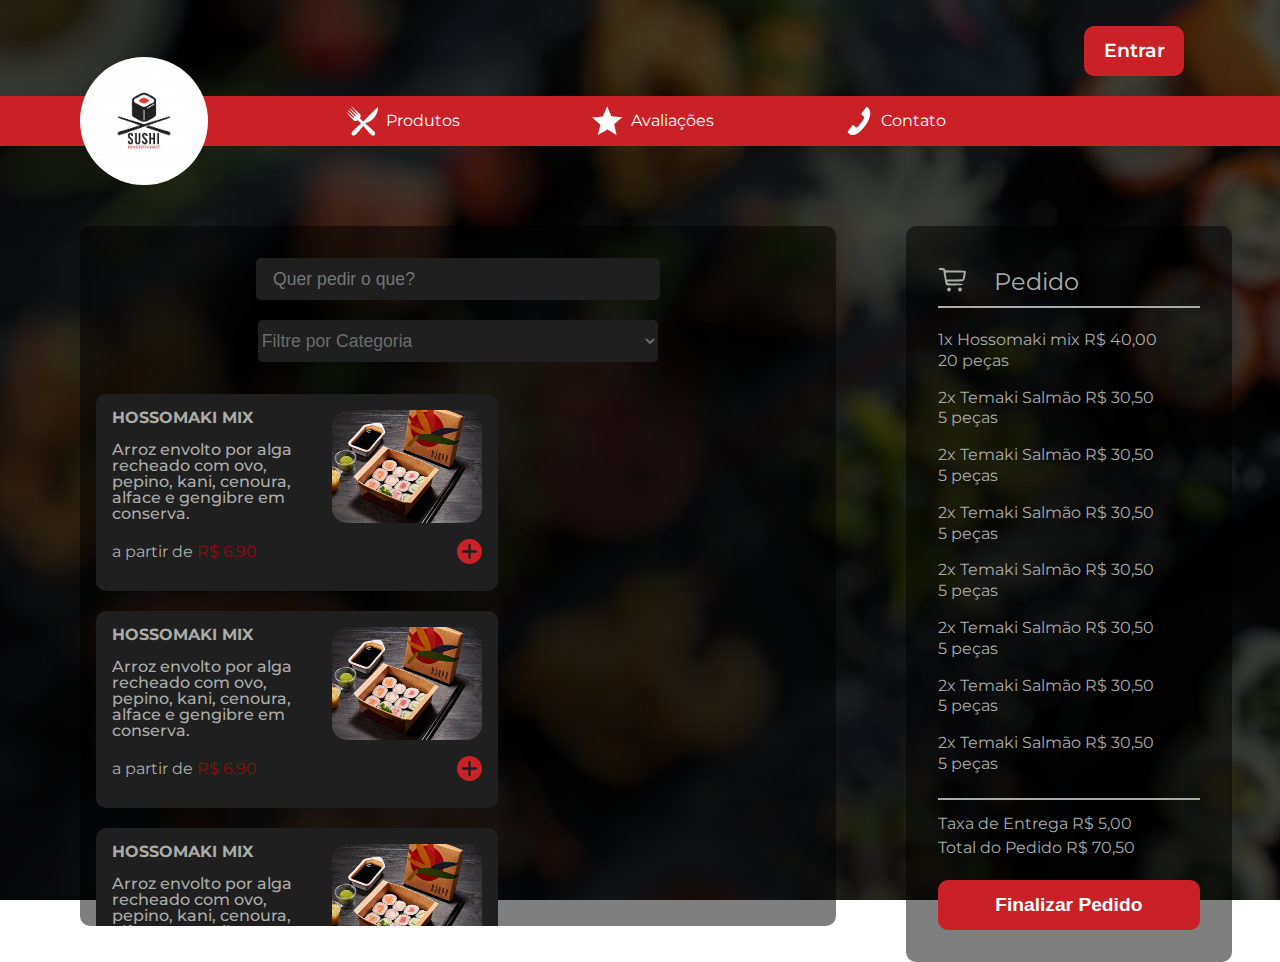
==== commit 325d8a9d: "cadastro usuario" ====
--- a/pages/index.html
+++ b/pages/index.html
@@ -1,7 +1,6 @@
 <!DOCTYPE html>
 <html lang="en">
-
-<head>
+  <head>
     <meta charset="UTF-8" />
     <meta http-equiv="X-UA-Compatible" content="IE=edge" />
     <meta name="viewport" content="width=device-width, initial-scale=1.0" />
@@ -12,275 +11,274 @@
     <link rel="stylesheet" href="../assets/css/index.css" />
 
     <title>Sushi</title>
-</head>
-
-<body>
+  </head>
+
+  <body>
     <header class="faixa">
-        <img class="img-logo" src="../assets/img/logo.jpg" alt="logo" />
-        <nav class="menu">
-            <a href="#"><img src="../assets/img/svg/garfo-e-faca.svg" alt="" />Produtos</a>
-            <a href="#"><img src="../assets/img/svg/estrela.svg" alt="" />Avaliações</a>
-            <a href="#"><img src="../assets/img/svg/telefone.svg" alt="" />Contato</a>
-        </nav>
-        <a class="botao-entrar" href="../pages/login.html">Entrar</a>
+      <img class="img-logo" src="../assets/img/logo.jpg" alt="logo" />
+      <nav class="menu">
+        <a href="#"><img src="../assets/img/svg/garfo-e-faca.svg" alt="" />Produtos</a>
+        <a href="#"><img src="../assets/img/svg/estrela.svg" alt="" />Avaliações</a>
+        <a href="#"><img src="../assets/img/svg/telefone.svg" alt="" />Contato</a>
+      </nav>
+      <a class="botao-entrar" href="../pages/login.html">Entrar</a>
     </header>
 
     <main>
 
-        <div class="scroll">
-            <div class="filtro">
-                <div class="filtro-nome">
-                    <input type="text" name="pesquisa" placeholder="Quer pedir o que?" />
-                    <label for="pesquisa"></label>
-                </div>
-
-                <div class="categoria">
-                    <select name="cars" id="cars">
+      <div class="scroll">
+        <div class="filtro">
+          <div class="filtro-nome">
+            <input type="text" name="pesquisa" placeholder="Quer pedir o que?" />
+            <label for="pesquisa"></label>
+          </div>
+
+          <div class="categoria">
+            <select name="cars" id="cars">
               <option value="">Filtre por Categoria</option>
               <option value="petisco">Petisco</option>
               <option value="pratos">Pratos</option>
               <option value="bebidas">Bebidas</option>
             </select>
-                </div>
-            </div>
-
-            <section class="produtos">
-                <div class="card-produto">
-                    <div class="separaTextoDaImg">
-                        <div class="texto-produto">
-                            <h2 class="titulo-produto">HOSSOMAKI MIX</h2>
-                            <p class="descricao-produto">Arroz envolto por alga recheado com ovo, pepino, kani, cenoura, alface e gengibre em conserva.</p>
-                        </div>
-                        <img class="img-produto" src="../assets/img/HOSSOMAKI MIX.webp" alt="imagem do produto" />
-                    </div>
-
-                    <div class="div-preco">
-                        <p class="texto-preco">a partir de <span class="preco-produto">R$ 6.90</span></p>
-                        <div class="btn-adiciona-produto">
-                            <img class="svg-adiciona" src="../assets/img/svg/+.svg" />
-                        </div>
-                    </div>
-                </div>
-
-                <div class="card-produto">
-                    <div class="separaTextoDaImg">
-                        <div class="texto-produto">
-                            <h2 class="titulo-produto">HOSSOMAKI MIX</h2>
-                            <p class="descricao-produto">Arroz envolto por alga recheado com ovo, pepino, kani, cenoura, alface e gengibre em conserva.</p>
-                        </div>
-                        <img class="img-produto" src="../assets/img/HOSSOMAKI MIX.webp" alt="imagem do produto" />
-                    </div>
-
-                    <div class="div-preco">
-                        <p class="texto-preco">a partir de <span class="preco-produto">R$ 6.90</span></p>
-                        <div class="btn-adiciona-produto">
-                            <img class="svg-adiciona" src="../assets/img/svg/+.svg" />
-                        </div>
-                    </div>
-                </div>
-
-                <div class="card-produto">
-                    <div class="separaTextoDaImg">
-                        <div class="texto-produto">
-                            <h2 class="titulo-produto">HOSSOMAKI MIX</h2>
-                            <p class="descricao-produto">Arroz envolto por alga recheado com ovo, pepino, kani, cenoura, alface e gengibre em conserva.</p>
-                        </div>
-                        <img class="img-produto" src="../assets/img/HOSSOMAKI MIX.webp" alt="imagem do produto" />
-                    </div>
-
-                    <div class="div-preco">
-                        <p class="texto-preco">a partir de <span class="preco-produto">R$ 6.90</span></p>
-                        <div class="btn-adiciona-produto">
-                            <img class="svg-adiciona" src="../assets/img/svg/+.svg" />
-                        </div>
-                    </div>
-                </div>
-
-                <div class="card-produto">
-                    <div class="separaTextoDaImg">
-                        <div class="texto-produto">
-                            <h2 class="titulo-produto">HOSSOMAKI MIX</h2>
-                            <p class="descricao-produto">Arroz envolto por alga recheado com ovo, pepino, kani, cenoura, alface e gengibre em conserva.</p>
-                        </div>
-                        <img class="img-produto" src="../assets/img/HOSSOMAKI MIX.webp" alt="imagem do produto" />
-                    </div>
-
-                    <div class="div-preco">
-                        <p class="texto-preco">a partir de <span class="preco-produto">R$ 6.90</span></p>
-                        <div class="btn-adiciona-produto">
-                            <img class="svg-adiciona" src="../assets/img/svg/+.svg" />
-                        </div>
-                    </div>
-                </div>
-
-                <div class="card-produto">
-                    <div class="separaTextoDaImg">
-                        <div class="texto-produto">
-                            <h2 class="titulo-produto">HOSSOMAKI MIX</h2>
-                            <p class="descricao-produto">Arroz envolto por alga recheado com ovo, pepino, kani, cenoura, alface e gengibre em conserva.</p>
-                        </div>
-                        <img class="img-produto" src="../assets/img/HOSSOMAKI MIX.webp" alt="imagem do produto" />
-                    </div>
-
-                    <div class="div-preco">
-                        <p class="texto-preco">a partir de <span class="preco-produto">R$ 6.90</span></p>
-                        <div class="btn-adiciona-produto">
-                            <img class="svg-adiciona" src="../assets/img/svg/+.svg" />
-                        </div>
-                    </div>
-                </div>
-
-                <div class="card-produto">
-                    <div class="separaTextoDaImg">
-                        <div class="texto-produto">
-                            <h2 class="titulo-produto">HOSSOMAKI MIX</h2>
-                            <p class="descricao-produto">Arroz envolto por alga recheado com ovo, pepino, kani, cenoura, alface e gengibre em conserva.</p>
-                        </div>
-                        <img class="img-produto" src="../assets/img/HOSSOMAKI MIX.webp" alt="imagem do produto" />
-                    </div>
-
-                    <div class="div-preco">
-                        <p class="texto-preco">a partir de <span class="preco-produto">R$ 6.90</span></p>
-                        <div class="btn-adiciona-produto">
-                            <img class="svg-adiciona" src="../assets/img/svg/+.svg" />
-                        </div>
-                    </div>
-                </div>
-
-                <div class="card-produto">
-                    <div class="separaTextoDaImg">
-                        <div class="texto-produto">
-                            <h2 class="titulo-produto">HOSSOMAKI MIX</h2>
-                            <p class="descricao-produto">Arroz envolto por alga recheado com ovo, pepino, kani, cenoura, alface e gengibre em conserva.</p>
-                        </div>
-                        <img class="img-produto" src="../assets/img/HOSSOMAKI MIX.webp" alt="imagem do produto" />
-                    </div>
-
-                    <div class="div-preco">
-                        <p class="texto-preco">a partir de <span class="preco-produto">R$ 6.90</span></p>
-                        <div class="btn-adiciona-produto">
-                            <img class="svg-adiciona" src="../assets/img/svg/+.svg" />
-                        </div>
-                    </div>
-                </div>
-
-                <div class="card-produto">
-                    <div class="separaTextoDaImg">
-                        <div class="texto-produto">
-                            <h2 class="titulo-produto">HOSSOMAKI MIX</h2>
-                            <p class="descricao-produto">Arroz envolto por alga recheado com ovo, pepino, kani, cenoura, alface e gengibre em conserva.</p>
-                        </div>
-                        <img class="img-produto" src="../assets/img/HOSSOMAKI MIX.webp" alt="imagem do produto" />
-                    </div>
-
-                    <div class="div-preco">
-                        <p class="texto-preco">a partir de <span class="preco-produto">R$ 6.90</span></p>
-                        <div class="btn-adiciona-produto">
-                            <img class="svg-adiciona" src="../assets/img/svg/+.svg" />
-                        </div>
-                    </div>
-                </div>
-
-                <div class="card-produto">
-                    <div class="separaTextoDaImg">
-                        <div class="texto-produto">
-                            <h2 class="titulo-produto">HOSSOMAKI MIX</h2>
-                            <p class="descricao-produto">Arroz envolto por alga recheado com ovo, pepino, kani, cenoura, alface e gengibre em conserva.</p>
-                        </div>
-                        <img class="img-produto" src="../assets/img/HOSSOMAKI MIX.webp" alt="imagem do produto" />
-                    </div>
-
-                    <div class="div-preco">
-                        <p class="texto-preco">a partir de <span class="preco-produto">R$ 6.90</span></p>
-                        <div class="btn-adiciona-produto">
-                            <img class="svg-adiciona" src="../assets/img/svg/+.svg" />
-                        </div>
-                    </div>
-                </div>
-
-                <div class="card-produto">
-                    <div class="separaTextoDaImg">
-                        <div class="texto-produto">
-                            <h2 class="titulo-produto">HOSSOMAKI MIX</h2>
-                            <p class="descricao-produto">Arroz envolto por alga recheado com ovo, pepino, kani, cenoura, alface e gengibre em conserva.</p>
-                        </div>
-                        <img class="img-produto" src="../assets/img/HOSSOMAKI MIX.webp" alt="imagem do produto" />
-                    </div>
-
-                    <div class="div-preco">
-                        <p class="texto-preco">a partir de <span class="preco-produto">R$ 6.90</span></p>
-                        <div class="btn-adiciona-produto">
-                            <img class="svg-adiciona" src="../assets/img/svg/+.svg" />
-                        </div>
-                    </div>
-                </div>
-
-                <div class="card-produto">
-                    <div class="separaTextoDaImg">
-                        <div class="texto-produto">
-                            <h2 class="titulo-produto">HOSSOMAKI MIX</h2>
-                            <p class="descricao-produto">Arroz envolto por alga recheado com ovo, pepino, kani, cenoura, alface e gengibre em conserva.</p>
-                        </div>
-                        <img class="img-produto" src="../assets/img/HOSSOMAKI MIX.webp" alt="imagem do produto" />
-                    </div>
-
-                    <div class="div-preco">
-                        <p class="texto-preco">a partir de <span class="preco-produto">R$ 6.90</span></p>
-                        <div class="btn-adiciona-produto">
-                            <img class="svg-adiciona" src="../assets/img/svg/+.svg" />
-                        </div>
-                    </div>
-                </div>
-
-                <div class="card-produto">
-                    <div class="separaTextoDaImg">
-                        <div class="texto-produto">
-                            <h2 class="titulo-produto">HOSSOMAKI MIX</h2>
-                            <p class="descricao-produto">Arroz envolto por alga recheado com ovo, pepino, kani, cenoura, alface e gengibre em conserva.</p>
-                        </div>
-                        <img class="img-produto" src="../assets/img/HOSSOMAKI MIX.webp" alt="imagem do produto" />
-                    </div>
-
-                    <div class="div-preco">
-                        <p class="texto-preco">a partir de <span class="preco-produto">R$ 6.90</span></p>
-                        <div class="btn-adiciona-produto">
-                            <img class="svg-adiciona" src="../assets/img/svg/+.svg" />
-                        </div>
-                    </div>
-                </div>
-
-            </section>
+          </div>
         </div>
 
-        <div class="carrinho">
-            <h2>Pedido</h2>
-
-            <div class="box">
-                <ul class="itens">
-                    <li>1x Hossomaki mix R$ 40,00 <span>20 peças </span></li>
-                    <li>2x Temaki Salmão R$ 30,50 <span> 5 peças </span></li>
-                    <li>2x Temaki Salmão R$ 30,50 <span> 5 peças </span></li>
-                    <li>2x Temaki Salmão R$ 30,50 <span> 5 peças </span></li>
-                    <li>2x Temaki Salmão R$ 30,50 <span> 5 peças </span></li>
-                    <li>2x Temaki Salmão R$ 30,50 <span> 5 peças </span></li>
-                    <li>2x Temaki Salmão R$ 30,50 <span> 5 peças </span></li>
-                    <li>2x Temaki Salmão R$ 30,50 <span> 5 peças </span></li>
-                    <li>2x Temaki Salmão R$ 30,50 <span> 5 peças </span></li>
-                    <li>2x Temaki Salmão R$ 30,50 <span> 5 peças </span></li>
-                    <li>2x Temaki Salmão R$ 30,50 <span> 5 peças </span></li>
-                </ul>
-            </div>
-
-            <div class="info">
-                <p>Taxa de Entrega <span>R$ 5,00</span></p>
-                <p>Total do Pedido <span>R$ 70,50</span></p>
-            </div>
-
-            <button class="btnFinalizarPedido">Finalizar Pedido</button>
+        <section class="produtos">
+          <div class="card-produto">
+            <div class="separaTextoDaImg">
+              <div class="texto-produto">
+                <h2 class="titulo-produto">HOSSOMAKI MIX</h2>
+                <p class="descricao-produto">Arroz envolto por alga recheado com ovo, pepino, kani, cenoura, alface e gengibre em conserva.</p>
+              </div>
+              <img class="img-produto" src="../assets/img/HOSSOMAKI MIX.webp" alt="imagem do produto" />
+            </div>
+
+            <div class="div-preco">
+              <p class="texto-preco">a partir de <span class="preco-produto">R$ 6.90</span></p>
+              <div class="btn-adiciona-produto">
+                <img class="svg-adiciona" src="../assets/img/svg/+.svg" />
+              </div>
+            </div>
+          </div>
+
+          <div class="card-produto">
+            <div class="separaTextoDaImg">
+              <div class="texto-produto">
+                <h2 class="titulo-produto">HOSSOMAKI MIX</h2>
+                <p class="descricao-produto">Arroz envolto por alga recheado com ovo, pepino, kani, cenoura, alface e gengibre em conserva.</p>
+              </div>
+              <img class="img-produto" src="../assets/img/HOSSOMAKI MIX.webp" alt="imagem do produto" />
+            </div>
+
+            <div class="div-preco">
+              <p class="texto-preco">a partir de <span class="preco-produto">R$ 6.90</span></p>
+              <div class="btn-adiciona-produto">
+                <img class="svg-adiciona" src="../assets/img/svg/+.svg" />
+              </div>
+            </div>
+          </div>
+
+          <div class="card-produto">
+            <div class="separaTextoDaImg">
+              <div class="texto-produto">
+                <h2 class="titulo-produto">HOSSOMAKI MIX</h2>
+                <p class="descricao-produto">Arroz envolto por alga recheado com ovo, pepino, kani, cenoura, alface e gengibre em conserva.</p>
+              </div>
+              <img class="img-produto" src="../assets/img/HOSSOMAKI MIX.webp" alt="imagem do produto" />
+            </div>
+
+            <div class="div-preco">
+              <p class="texto-preco">a partir de <span class="preco-produto">R$ 6.90</span></p>
+              <div class="btn-adiciona-produto">
+                <img class="svg-adiciona" src="../assets/img/svg/+.svg" />
+              </div>
+            </div>
+          </div>
+
+          <div class="card-produto">
+            <div class="separaTextoDaImg">
+              <div class="texto-produto">
+                <h2 class="titulo-produto">HOSSOMAKI MIX</h2>
+                <p class="descricao-produto">Arroz envolto por alga recheado com ovo, pepino, kani, cenoura, alface e gengibre em conserva.</p>
+              </div>
+              <img class="img-produto" src="../assets/img/HOSSOMAKI MIX.webp" alt="imagem do produto" />
+            </div>
+
+            <div class="div-preco">
+              <p class="texto-preco">a partir de <span class="preco-produto">R$ 6.90</span></p>
+              <div class="btn-adiciona-produto">
+                <img class="svg-adiciona" src="../assets/img/svg/+.svg" />
+              </div>
+            </div>
+          </div>
+
+          <div class="card-produto">
+            <div class="separaTextoDaImg">
+              <div class="texto-produto">
+                <h2 class="titulo-produto">HOSSOMAKI MIX</h2>
+                <p class="descricao-produto">Arroz envolto por alga recheado com ovo, pepino, kani, cenoura, alface e gengibre em conserva.</p>
+              </div>
+              <img class="img-produto" src="../assets/img/HOSSOMAKI MIX.webp" alt="imagem do produto" />
+            </div>
+
+            <div class="div-preco">
+              <p class="texto-preco">a partir de <span class="preco-produto">R$ 6.90</span></p>
+              <div class="btn-adiciona-produto">
+                <img class="svg-adiciona" src="../assets/img/svg/+.svg" />
+              </div>
+            </div>
+          </div>
+
+          <div class="card-produto">
+            <div class="separaTextoDaImg">
+              <div class="texto-produto">
+                <h2 class="titulo-produto">HOSSOMAKI MIX</h2>
+                <p class="descricao-produto">Arroz envolto por alga recheado com ovo, pepino, kani, cenoura, alface e gengibre em conserva.</p>
+              </div>
+              <img class="img-produto" src="../assets/img/HOSSOMAKI MIX.webp" alt="imagem do produto" />
+            </div>
+
+            <div class="div-preco">
+              <p class="texto-preco">a partir de <span class="preco-produto">R$ 6.90</span></p>
+              <div class="btn-adiciona-produto">
+                <img class="svg-adiciona" src="../assets/img/svg/+.svg" />
+              </div>
+            </div>
+          </div>
+
+          <div class="card-produto">
+            <div class="separaTextoDaImg">
+              <div class="texto-produto">
+                <h2 class="titulo-produto">HOSSOMAKI MIX</h2>
+                <p class="descricao-produto">Arroz envolto por alga recheado com ovo, pepino, kani, cenoura, alface e gengibre em conserva.</p>
+              </div>
+              <img class="img-produto" src="../assets/img/HOSSOMAKI MIX.webp" alt="imagem do produto" />
+            </div>
+
+            <div class="div-preco">
+              <p class="texto-preco">a partir de <span class="preco-produto">R$ 6.90</span></p>
+              <div class="btn-adiciona-produto">
+                <img class="svg-adiciona" src="../assets/img/svg/+.svg" />
+              </div>
+            </div>
+          </div>
+
+          <div class="card-produto">
+            <div class="separaTextoDaImg">
+              <div class="texto-produto">
+                <h2 class="titulo-produto">HOSSOMAKI MIX</h2>
+                <p class="descricao-produto">Arroz envolto por alga recheado com ovo, pepino, kani, cenoura, alface e gengibre em conserva.</p>
+              </div>
+              <img class="img-produto" src="../assets/img/HOSSOMAKI MIX.webp" alt="imagem do produto" />
+            </div>
+
+            <div class="div-preco">
+              <p class="texto-preco">a partir de <span class="preco-produto">R$ 6.90</span></p>
+              <div class="btn-adiciona-produto">
+                <img class="svg-adiciona" src="../assets/img/svg/+.svg" />
+              </div>
+            </div>
+          </div>
+
+          <div class="card-produto">
+            <div class="separaTextoDaImg">
+              <div class="texto-produto">
+                <h2 class="titulo-produto">HOSSOMAKI MIX</h2>
+                <p class="descricao-produto">Arroz envolto por alga recheado com ovo, pepino, kani, cenoura, alface e gengibre em conserva.</p>
+              </div>
+              <img class="img-produto" src="../assets/img/HOSSOMAKI MIX.webp" alt="imagem do produto" />
+            </div>
+
+            <div class="div-preco">
+              <p class="texto-preco">a partir de <span class="preco-produto">R$ 6.90</span></p>
+              <div class="btn-adiciona-produto">
+                <img class="svg-adiciona" src="../assets/img/svg/+.svg" />
+              </div>
+            </div>
+          </div>
+
+          <div class="card-produto">
+            <div class="separaTextoDaImg">
+              <div class="texto-produto">
+                <h2 class="titulo-produto">HOSSOMAKI MIX</h2>
+                <p class="descricao-produto">Arroz envolto por alga recheado com ovo, pepino, kani, cenoura, alface e gengibre em conserva.</p>
+              </div>
+              <img class="img-produto" src="../assets/img/HOSSOMAKI MIX.webp" alt="imagem do produto" />
+            </div>
+
+            <div class="div-preco">
+              <p class="texto-preco">a partir de <span class="preco-produto">R$ 6.90</span></p>
+              <div class="btn-adiciona-produto">
+                <img class="svg-adiciona" src="../assets/img/svg/+.svg" />
+              </div>
+            </div>
+          </div>
+
+          <div class="card-produto">
+            <div class="separaTextoDaImg">
+              <div class="texto-produto">
+                <h2 class="titulo-produto">HOSSOMAKI MIX</h2>
+                <p class="descricao-produto">Arroz envolto por alga recheado com ovo, pepino, kani, cenoura, alface e gengibre em conserva.</p>
+              </div>
+              <img class="img-produto" src="../assets/img/HOSSOMAKI MIX.webp" alt="imagem do produto" />
+            </div>
+
+            <div class="div-preco">
+              <p class="texto-preco">a partir de <span class="preco-produto">R$ 6.90</span></p>
+              <div class="btn-adiciona-produto">
+                <img class="svg-adiciona" src="../assets/img/svg/+.svg" />
+              </div>
+            </div>
+          </div>
+
+          <div class="card-produto">
+            <div class="separaTextoDaImg">
+              <div class="texto-produto">
+                <h2 class="titulo-produto">HOSSOMAKI MIX</h2>
+                <p class="descricao-produto">Arroz envolto por alga recheado com ovo, pepino, kani, cenoura, alface e gengibre em conserva.</p>
+              </div>
+              <img class="img-produto" src="../assets/img/HOSSOMAKI MIX.webp" alt="imagem do produto" />
+            </div>
+
+            <div class="div-preco">
+              <p class="texto-preco">a partir de <span class="preco-produto">R$ 6.90</span></p>
+              <div class="btn-adiciona-produto">
+                <img class="svg-adiciona" src="../assets/img/svg/+.svg" />
+              </div>
+            </div>
+          </div>
+
+        </section>
+      </div>
+
+      <div class="carrinho">
+        <h2>Pedido</h2>
+
+        <div class="box">
+          <ul class="itens">
+            <li>1x Hossomaki mix R$ 40,00 <span>20 peças </span></li>
+            <li>2x Temaki Salmão R$ 30,50 <span> 5 peças </span></li>
+            <li>2x Temaki Salmão R$ 30,50 <span> 5 peças </span></li>
+            <li>2x Temaki Salmão R$ 30,50 <span> 5 peças </span></li>
+            <li>2x Temaki Salmão R$ 30,50 <span> 5 peças </span></li>
+            <li>2x Temaki Salmão R$ 30,50 <span> 5 peças </span></li>
+            <li>2x Temaki Salmão R$ 30,50 <span> 5 peças </span></li>
+            <li>2x Temaki Salmão R$ 30,50 <span> 5 peças </span></li>
+            <li>2x Temaki Salmão R$ 30,50 <span> 5 peças </span></li>
+            <li>2x Temaki Salmão R$ 30,50 <span> 5 peças </span></li>
+            <li>2x Temaki Salmão R$ 30,50 <span> 5 peças </span></li>
+          </ul>
         </div>
 
+        <div class="info">
+          <p>Taxa de Entrega <span>R$ 5,00</span></p>
+          <p>Total do Pedido <span>R$ 70,50</span></p>
+        </div>
+
+        <button class="btnFinalizarPedido">Finalizar Pedido</button>
+      </div>
+
     </main>
-
-</body>
-
-</html>+    
+  </body>
+</html>
--- a/assets/css/index.css
+++ b/assets/css/index.css
@@ -1,4 +1,4 @@
-/* @import url("../css/carrinho.css"); */
+@import url("../css/carrinho.css");
 @import url("../css/filtro.css");
 @import url("../css/header.css");
 @import url("../css/produtos.css");
